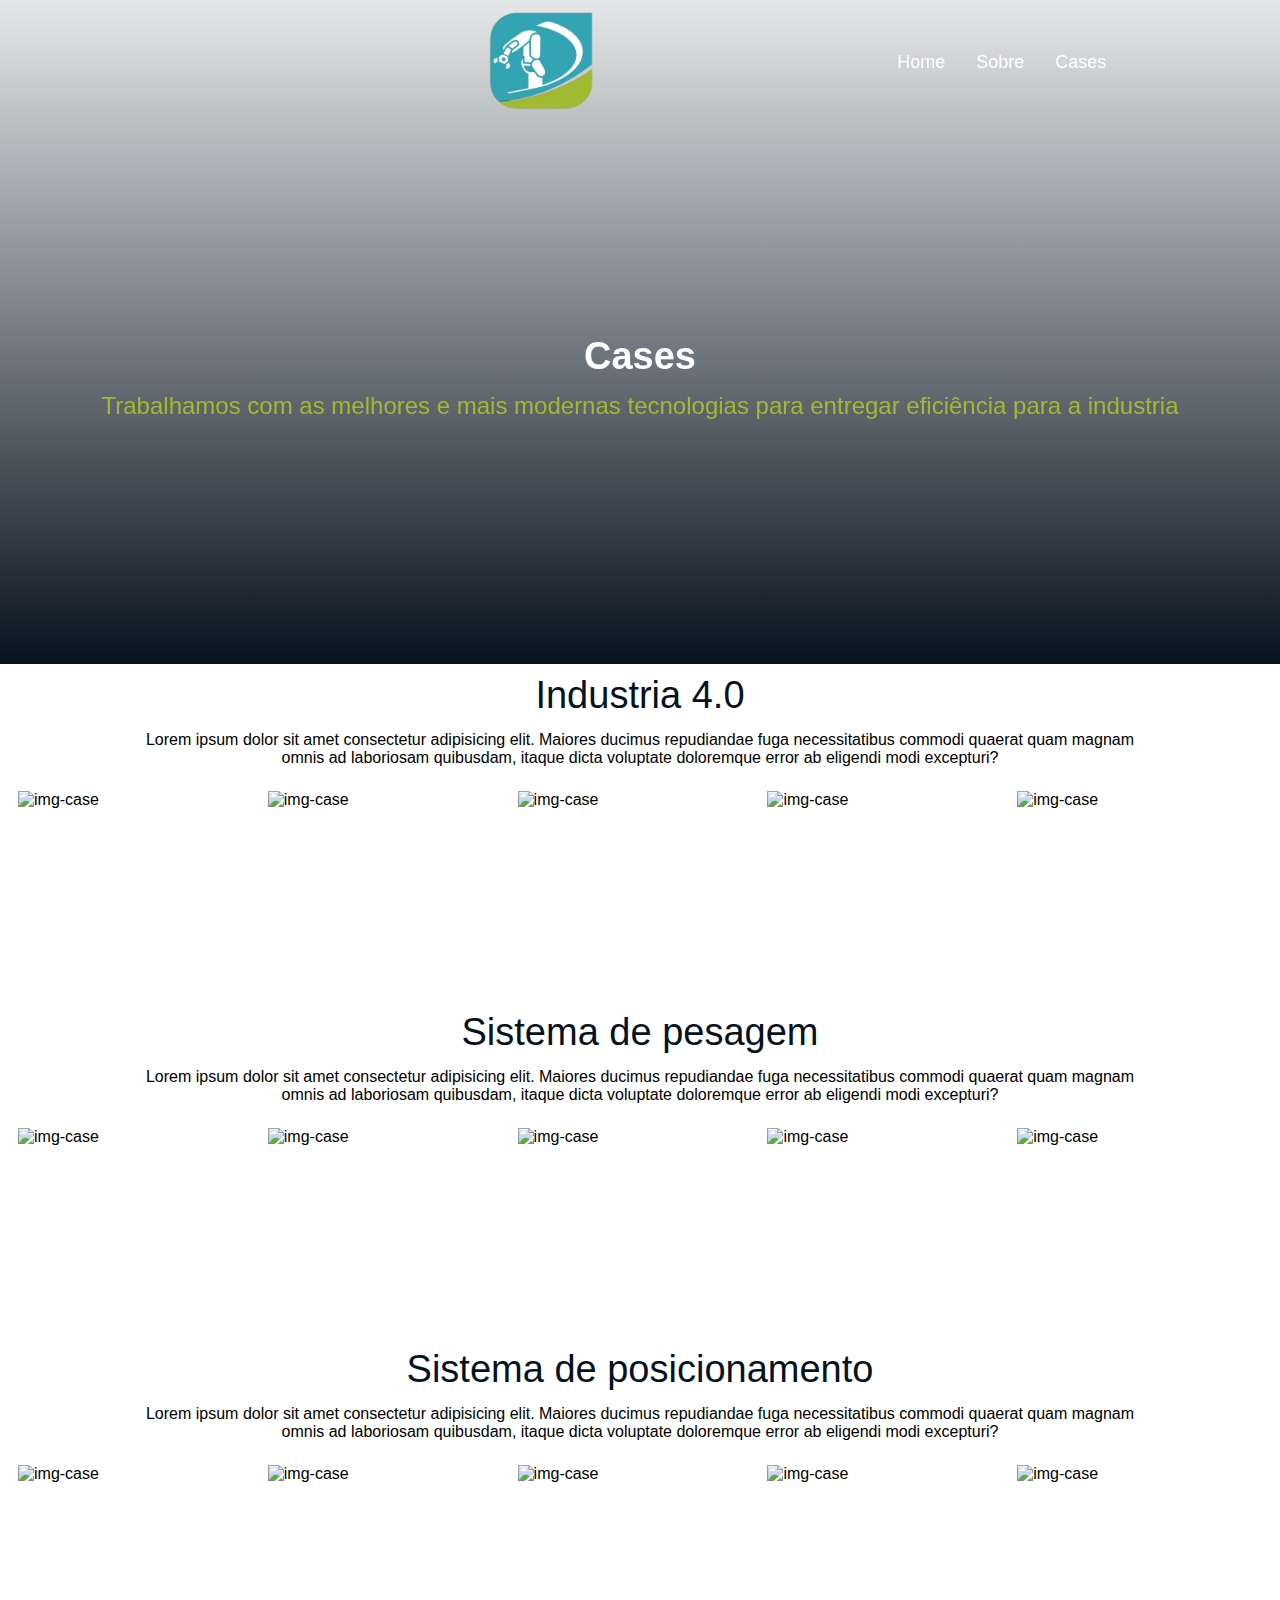
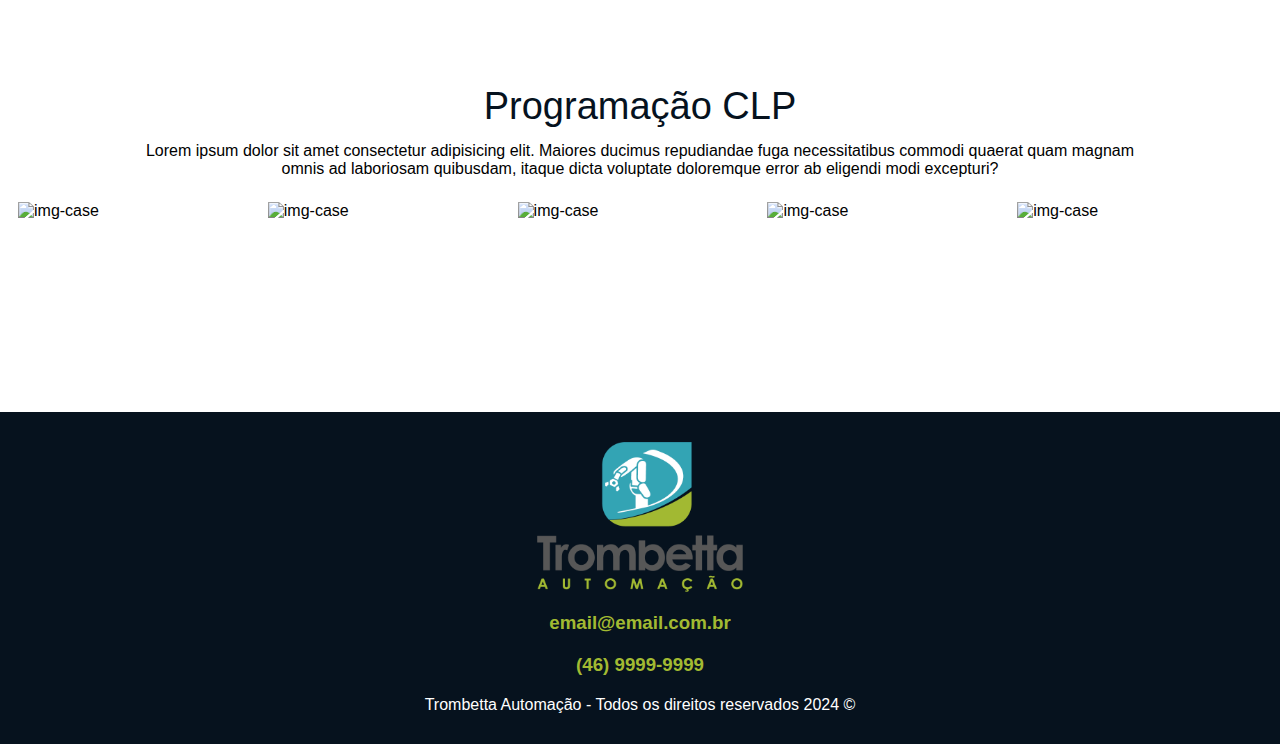
==== cases.html @ bdaed285 "atualização de layout" ====
<!DOCTYPE html>
<html lang="en">
<head>
    <meta charset="UTF-8">
    <meta name="viewport" content="width=device-width, initial-scale=1.0">

    <!--Css-->
    <link href="https://unpkg.com/aos@2.3.1/dist/aos.css" rel="stylesheet"/>
    <!--icones-->
    <script src="https://unpkg.com/aos@2.3.1/dist/aos.js"></script>
    <!--Animação-->
    <link rel="stylesheet" href="styles.css">
    <link rel="stylesheet" href="https://cdnjs.cloudflare.com/ajax/libs/font-awesome/6.0.0-beta3/css/all.min.css" integrity="sha512-Fo3rlrZj/k7ujTnHg4CGR2D7kSs0v4LLanw2qksYuRlEzO+tcaEPQogQ0KaoGN26/zrn20ImR1DfuLWnOo7aBA==" crossorigin="anonymous" referrerpolicy="no-referrer" />
    <title>Trombetta Automação -Soluções em automação industrial</title>
</head>
<body>
    <!--header-->
    <div class="bg-header">
        <header>
            <nav class="container">
                <div class="icons-header" data-aos="fade-down">
                    <a href="#">
                        <i class="fa-brands fa-instagram fa-2x"></i>
                    </a>
                    <a href="#">
                        <i class="fa-brands fa-linkedin fa-2x"></i>
                    </a>
                    <a href="#">
                        <i class="fa-brands fa-whatsapp fa-2x"></i>
                    </a>
                </div>
                <div class="logo-header" data-aos="flip-left"
                data-aos-easing="ease-out-cubic"
                data-aos-duration="2000">
                    <img src="assets/logoheader-removebg-preview.png" alt="">
                </div>
                <div class="links-header" data-aos="fade-down">
                    <a href="index.html">Home</a>
                    <a href="index.html">Sobre</a>
                    <a href="#">Cases</a>
                </div>
                <div class="menu-mobile">
                    <button onClick='abrirMenu()'>
                        <img src="assets/cardapio.png" alt="">
                    </button>
                </div>
                <div id="menuMobile"  class="links-header-mobile">
                    <button onClick="fechar()">X</button>
                    <a href="index.html">Home</a>
                    <a href="index.html">Sobre</a>
                    <a href="cases.html">Cases</a>
                    <div class="icons-header-mobile">
                        <a href="#">
                            <i class="fa-brands fa-instagram fa-2x"></i>
                        </a>
                        <a href="#">
                            <i class="fa-brands fa-linkedin fa-2x"></i>
                        </a>
                        <a href="#">
                            <i class="fa-brands fa-whatsapp fa-2x"></i>
                        </a>
                    </div>
                </div>
            </nav>  
            <section class="description-header" data-aos="zoom-in">
                <h1>
                    Cases
                </h1>
                <span>
                    Trabalhamos com as melhores e mais modernas tecnologias para entregar eficiência para a industria
                </span>
            </section>        
        </header>
    </div>
    <!--cases-->
    <div class="container">
        <div class="cases-sextion">
            <span>
                Industria 4.0
            </span>
            <p>
                Lorem ipsum dolor sit amet consectetur adipisicing elit. Maiores ducimus repudiandae fuga necessitatibus commodi quaerat quam magnam omnis ad laboriosam quibusdam, itaque dicta voluptate doloremque error ab eligendi modi excepturi?
            </p>
            <div class="img-cases-pg">
                <img src="https://static.tildacdn.com/tild3539-6539-4832-a466-333237623137/image.png" alt="img-case">
                <img src="https://www.ceramicagalassia.com/public/industry-1170.png" alt="img-case">
                <img src="https://www.advancedtech.com/wp-content/uploads/2022/04/iStock-1184804468-1.png" alt="img-case">
                <img src="https://dc-gb.resource.bosch.com/media/gb/training_8/29191_w734.png" alt="img-case">
                <img src="https://www.ceramicagalassia.com/public/industry-1170.png" alt="img-case">
            </div>
        </div>
        <div class="cases-sextion">
            <span>
                Sistema de pesagem
            </span>
            <p>
                Lorem ipsum dolor sit amet consectetur adipisicing elit. Maiores ducimus repudiandae fuga necessitatibus commodi quaerat quam magnam omnis ad laboriosam quibusdam, itaque dicta voluptate doloremque error ab eligendi modi excepturi?
            </p>
            <div class="img-cases-pg">
                <img src="https://www.airproducts.com/-/media/images/1440x810/masthead/469097119-piping-system_page_header_16x9.jpg?as=0&w=1439&hash=A6E4FFC88CDAE14627E17F3B26ADAF06" alt="img-case">
                <img src="https://www.airproducts.com/-/media/images/1440x810/masthead/469097119-piping-system_page_header_16x9.jpg?as=0&w=1439&hash=A6E4FFC88CDAE14627E17F3B26ADAF06" alt="img-case">
                <img src="https://www.airproducts.com/-/media/images/1440x810/masthead/469097119-piping-system_page_header_16x9.jpg?as=0&w=1439&hash=A6E4FFC88CDAE14627E17F3B26ADAF06" alt="img-case">
                <img src="https://www.airproducts.com/-/media/images/1440x810/masthead/469097119-piping-system_page_header_16x9.jpg?as=0&w=1439&hash=A6E4FFC88CDAE14627E17F3B26ADAF06" alt="img-case">
                <img src="https://www.airproducts.com/-/media/images/1440x810/masthead/469097119-piping-system_page_header_16x9.jpg?as=0&w=1439&hash=A6E4FFC88CDAE14627E17F3B26ADAF06" alt="img-case">
            </div>
        </div>
        <div class="cases-sextion">
            <span>
                Sistema de posicionamento
            </span>
            <p>
                Lorem ipsum dolor sit amet consectetur adipisicing elit. Maiores ducimus repudiandae fuga necessitatibus commodi quaerat quam magnam omnis ad laboriosam quibusdam, itaque dicta voluptate doloremque error ab eligendi modi excepturi?
            </p>
            <div class="img-cases-pg">
                <img src="https://itr.group/wp-content/uploads/2022/01/14.png" alt="img-case">
                <img src="https://www.europeanbusinessreview.com/wp-content/uploads/2023/09/Foundational-capabilities.png" alt="img-case">
                <img src="https://static.tildacdn.com/tild3863-3937-4636-a262-613533633534/MV.png" alt="img-case">
                <img src="https://itr.group/wp-content/uploads/2022/01/14.png" alt="img-case">
                <img src="https://www.europeanbusinessreview.com/wp-content/uploads/2023/09/Foundational-capabilities.png" alt="img-case">
            </div>
        </div>
        <div class="cases-sextion">
            <span>
                Programação CLP
            </span>
            <p>
                Lorem ipsum dolor sit amet consectetur adipisicing elit. Maiores ducimus repudiandae fuga necessitatibus commodi quaerat quam magnam omnis ad laboriosam quibusdam, itaque dicta voluptate doloremque error ab eligendi modi excepturi?
            </p>
            <div class="img-cases-pg">
                <img src="https://www.greensofttech.com/wp-content/uploads/2022/05/shutterstock_208141396-600.png" alt="img-case">
                <img src="https://openeeg.sourceforge.net/doc/modeeg/Modification/modeeg16/ModularEEG16Ch.brd.png" alt="img-case">
                <img src="https://rmtproje.com/img/uzman/otomasyon.png" alt="img-case">
                <img src="https://www.greensofttech.com/wp-content/uploads/2022/05/shutterstock_208141396-600.png" alt="img-case">
                <img src="https://rmtproje.com/img/uzman/otomasyon.png" alt="img-case">
            </div>
        </div>
    </div>
    <!--footer-->
    <footer class="footer">
        <img src="assets/Ativo 2TROMBETA_AUTO02.png" alt="">
        <h3>email@email.com.br</h3>
        <h3>(46) 9999-9999</h3>
        <span>Trombetta Automação - Todos os direitos reservados 2024 &copy;</span>
    </footer>
</body>
<script src="script.js"></script>
</html>
---- styles.css ----
@import url('https://fonts.googleapis.com/css2?family=Nanum+Gothic&display=swap');

:root{
    --principal:rgba(6, 18, 30, 0.1);
    --secundaria:#06121e;
    --verde1:#33a5b479;
    --musgo:#a2ba32;
    --musgo2:#a1ba32dc;
    --verde2:#206b75;
    --branco:white;
}
/*Globais*/
*{
    margin: 0;
    padding: 0;
    box-sizing: border-box;
    font-family: sans-serif;
}

body{
    max-width: 100vw;
}

a{
    text-decoration: none;
}

button{
    background-color: transparent;
    border: none;
}


/*header*/
.bg-header{
    background-image: linear-gradient(to bottom, rgba(6, 18, 30, 0.1), #06121e), url("./assets/11.svg");
        background-position: center;
        background-repeat: no-repeat;
        background-size: cover;
        z-index: -1;
}

.container {
    max-width: 1440px;
    margin: 0 auto;
    padding: 0 8px;
    max-width: 100%;
}

header{
    min-height: 500px;
    padding: 10px;
    max-width: 100%;
}

.icons-header{
    display: flex;
    gap: 14px;
}

.icons-header i{
    color: var(--branco);
}

.icons-header i:hover{
    color: var(--musgo);
}

header nav{
    display: flex;
    align-items: center;
    justify-content: space-around;
}

.logo-header img{
    height: 100px;
}

.links-header{
    display: flex;
    gap: 15px;
}

.links-header a{
    color: var(--branco);
    padding: 4px 8px;
    font-size: 18px;
}

.links-header a:hover{
    color: var(--musgo);
    border-bottom: 1px solid var(--musgo);
    padding: 4px 8px 2px 8px;
}

.description-header{
    margin: auto;
    min-height: 60vh;
    display: flex;
    flex-direction: column;
    align-items: center;
    justify-content: center;
    text-align: center;
}

.description-header h1{
    font-size: 38px;
    color: var(--branco);
    margin-bottom: 14px;
}

.description-header span{
    color: var(--musgo);
    margin-bottom: 14px;
    font-size: 24px;
}

.description-header a{
    padding: 6px 10px;
    background-color: transparent;
    color: var(--secundaria);
    background-color: var(--musgo);
}
/*menu-mobile*/
.menu-mobile{
    display: none;
}
.menu-mobile img{
    height: 60px;
    cursor: pointer;
}

#menuMobile{
    right: 0;
    top: 0;
    position: absolute;
    z-index: 999;
    display: none;
    align-items: center;
    justify-content: center;
    flex-direction: column;
    gap: 20px;
    background-color: var(--secundaria);
    height: 100%;
    width: 50%;
}
#menuMobile a{
    padding: 4px 8px;
    color: white;
}

#menuMobile a:hover{
    color: var(--musgo);
    padding: 4px 8px 3px 8px;
    border-bottom: 1px solid var(--musgo);
}
#menuMobile button{
    top: 10px;
    right: 5px;
    position: absolute;
    
    cursor: pointer;
    color: red;
    font-size: 14px;
    background-color: var(--musgo);
    padding: 5px;
}

@media screen and (max-width:768px) {
    .logo-header img{
        height: 70px;
    }
    
    .menu-mobile{
        display: flex;
    }

    .icons-header{
        display: none;
    }

    .links-header{
        display: none;
    }

    header nav{
        justify-content: space-between;
    }

   
}

/*sobre*/
.sobre{
    max-width: 100%;
    flex-wrap: wrap;
    display: flex;
    align-items: center;
    justify-content: center;
    background-color: var(--secundaria);
}

.img-sobre{
    max-width: 100vw;
    overflow: hidden;
    display: flex;
}

.img-sobre img{
    margin: 0 auto;
    max-width: 400px;
}

.sobre h2{
    font-size: 38px;
    color: var(--musgo);
    margin-bottom: 24px;
}

.sobre p{
    color: var(--branco);
    line-height: 150%;
    margin-bottom: 14px;
}

.description-sobre{
    max-width: 613px;
    display: flex;
    flex-direction: column;
}

.description-sobre a{
    margin: 0 auto;
    max-width: 30%;
    padding: 8px 12px;
    background-color: var(--musgo);
    color: var(--secundaria);
}

.description-sobre a:hover{
    background-color: var(--musgo2);
}

@media screen and (max-width:768px) {
    .img-sobre {
        width: 100%;
    }

    .sobre h2{
        text-align: center;
    }
}
/*ideias*/
.ideias{
    display: flex;
    align-items: center;
    justify-content: space-around;
    min-height: 400px;
    background-color: var(--secundaria);
    flex-wrap: wrap;
    padding: 30px;
}

.ideia{
    margin-top: 10px;
    gap: 15px;
    display: flex;
    flex-direction: column;
    align-items: center;
}


.ideia img{
    width: 150px;
    filter: invert(100%);
}

.ideia h5{
    font-size: 18px;
    color: var(--branco);
    text-shadow: 0px 0px 5px #a2ba32;
}
/*cases*/
.cases-container{
    display: flex;
    align-items: center;
    justify-content: center;
    flex-direction: column;
    padding: 54px 14px;
}

.cases-container h2{
    font-size: 38px;
    color: var(--secundaria);
}

.cases-container p{
    text-align: center;
    margin-bottom: 24px;
}
.cases{
    display: flex;
    align-items: center;
    justify-content: center;
    gap: 16px;
    flex-wrap: wrap;
}

.case{
    display: flex;
    flex-direction: column;
    border-radius: 8px;
    box-shadow: 0px -1px 17px -4px rgba(0, 0, 0, 0.5);
    overflow: hidden;
}

.case img{
    width: 100%;
    min-height: 250px;
    max-width: 354px;
    max-width: 354px;
    transition: transform 0.9s;
}

.case img:hover {
    transform: scale(1.2);
    z-index: 1;
}

.cases-info{
    color: var(--secundaria);
    width: 100%;
    display: flex;
    justify-content: space-between;
    padding: 14px;
    background-color: #fff;
    z-index: 99;
}

.case div a{
    padding: 4px 6px;
    background-color: var(--musgo);
}

.case div a:hover{
    cursor: pointer;
    padding: 4px 6px;
    background-color: var(--musgo2);
}


/*contato info*/

.contato{
    min-height: 400px;
    width: 100%;
    display: flex;
    align-items: center;
}

.contato-info{
    padding: 30px;
}

.contato div{
    flex: 1;
}

.icons-contato{
    display: flex;
    align-items: center;
    justify-content: space-between;
}

.contato h2{
    margin-bottom: 14px;
    font-size: 28px;
    text-align: center;
    color: var(--secundaria);
}

.contato a{
    margin: 0 auto;
    color: var(--musgo);
}

.contato a:hover{
    color: var(--secundaria);
}

.form{
    text-align: left;
    display: flex;
    flex-direction: column;
    justify-content: center;
}

input{
    padding: 5px 0;
    width: 100%;
}

label{
    padding: 5px 0 0 0;
}

hr{
    margin: 15px auto;
}

.form button{
    color: var(--secundaria);
    font-weight: bold;
    margin-top: 14px;
    padding: 8px 10px;
    background-color: var(--musgo);
}

@media screen and (max-width:700px) {
    .contato{
        display: flex;
        align-items: center;
        flex-direction: column;
    }
}

/*Footer*/
footer{
    padding: 30px;
    display: flex;
    align-items: center;
    justify-content: center;
    flex-direction: column;
    background-color: var(--secundaria);
    gap: 20px;
}

footer img{
    height: 150px;
}

footer h3{
    color: var(--musgo);
}

footer span{
    color: white;
}

/*cases.html*/
.cases-sextion{
    display: flex;
    flex-direction: column;
    padding: 10px;
}

.cases-sextion span{
    text-align: center;
    font-size: 38px;
    color: var(--secundaria);
    margin-bottom: 14px;
}

.cases-sextion p{
    max-width: 80%;
    margin: 0 auto;
    text-align: center;
    margin-bottom: 24px;
}
.img-cases-pg{
    gap: 5px;
    display: flex;
    align-items: center;
    flex-wrap: wrap;
    overflow: hidden;
}

.img-cases-pg img{
    flex: 1;
    height: 200px;
    max-width: 250px;
    cursor: pointer;  
}

.img-cases-pg img:hover{
    z-index: 1;
    animation: scaleAnimation 2s;
}

@keyframes scaleAnimation {
    0% {
        transform: scale(1);
    }
    100% {
        transform: scale(1.2);
    }
}

@media screen and (max-width:700px) {
    .img-cases-pg img{
        flex: 1;
        height: 200px;
        max-width:500px;
        cursor: pointer;  
    }
}
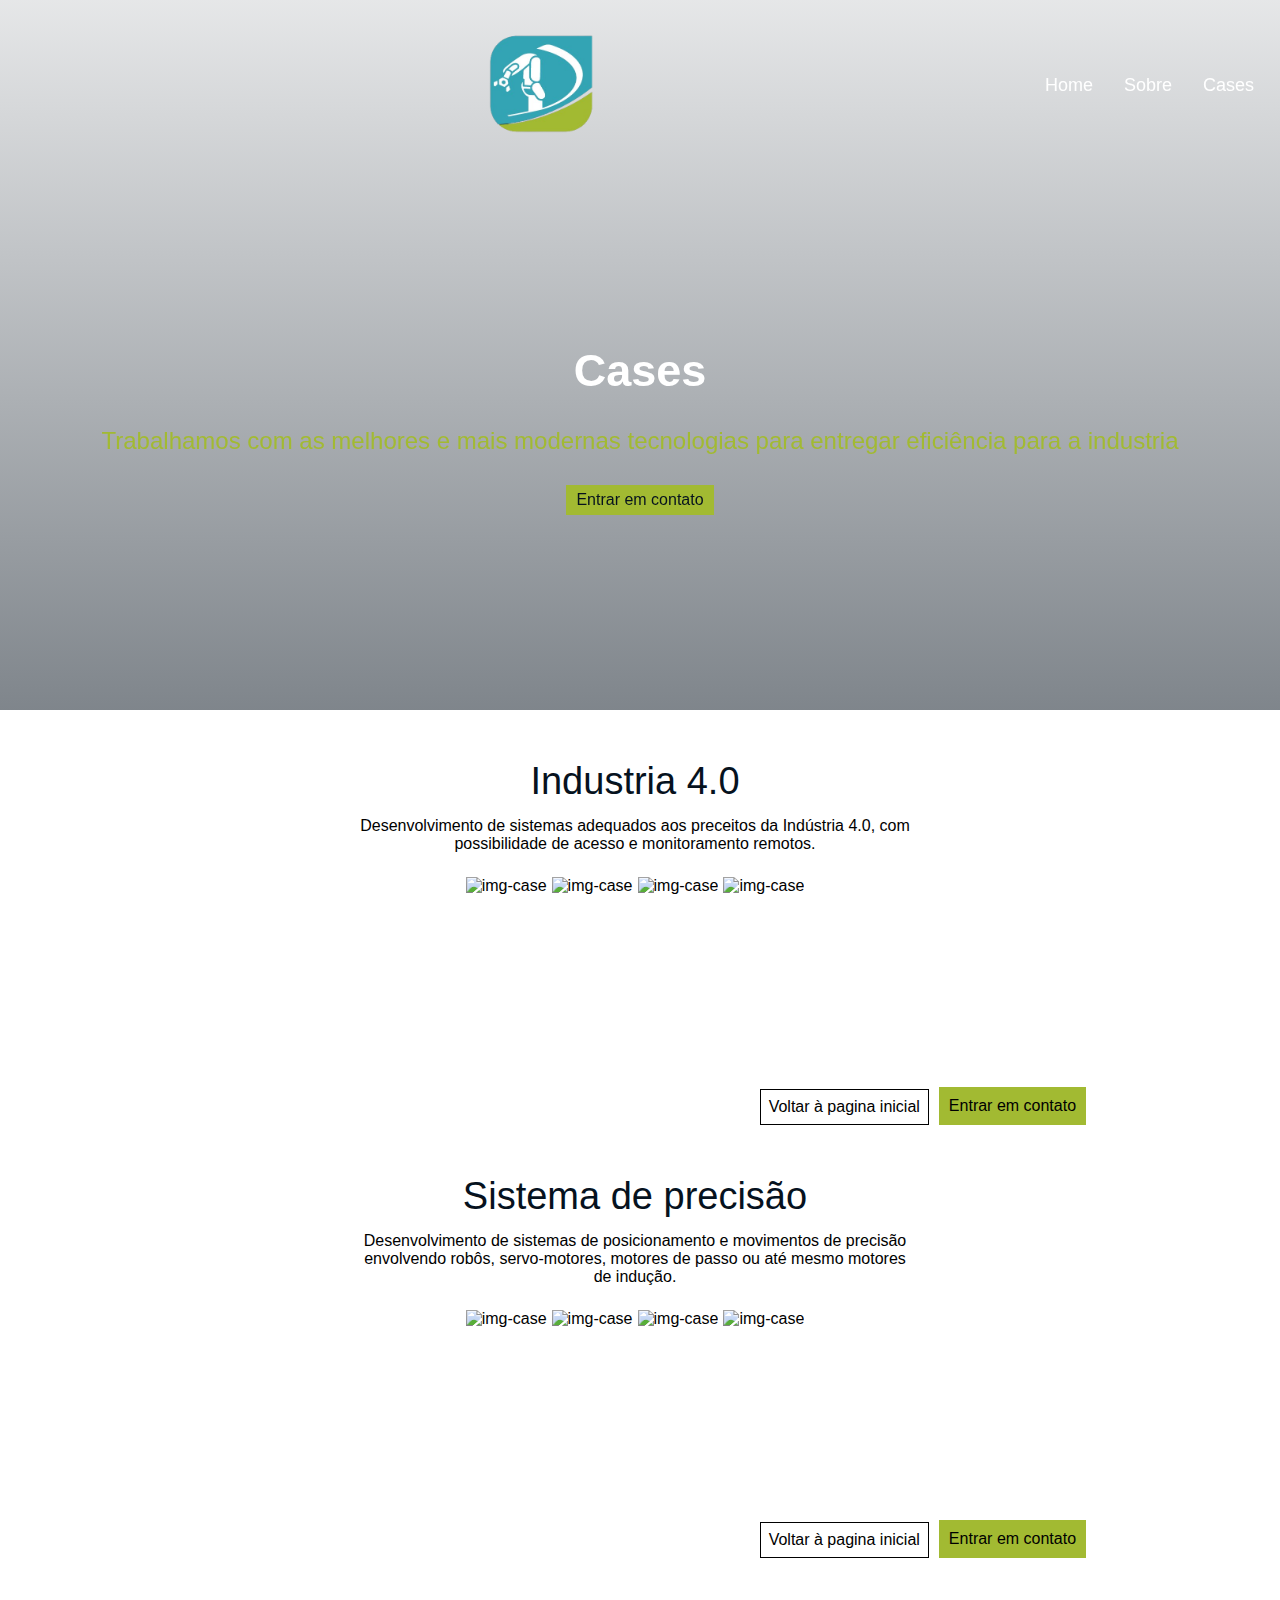
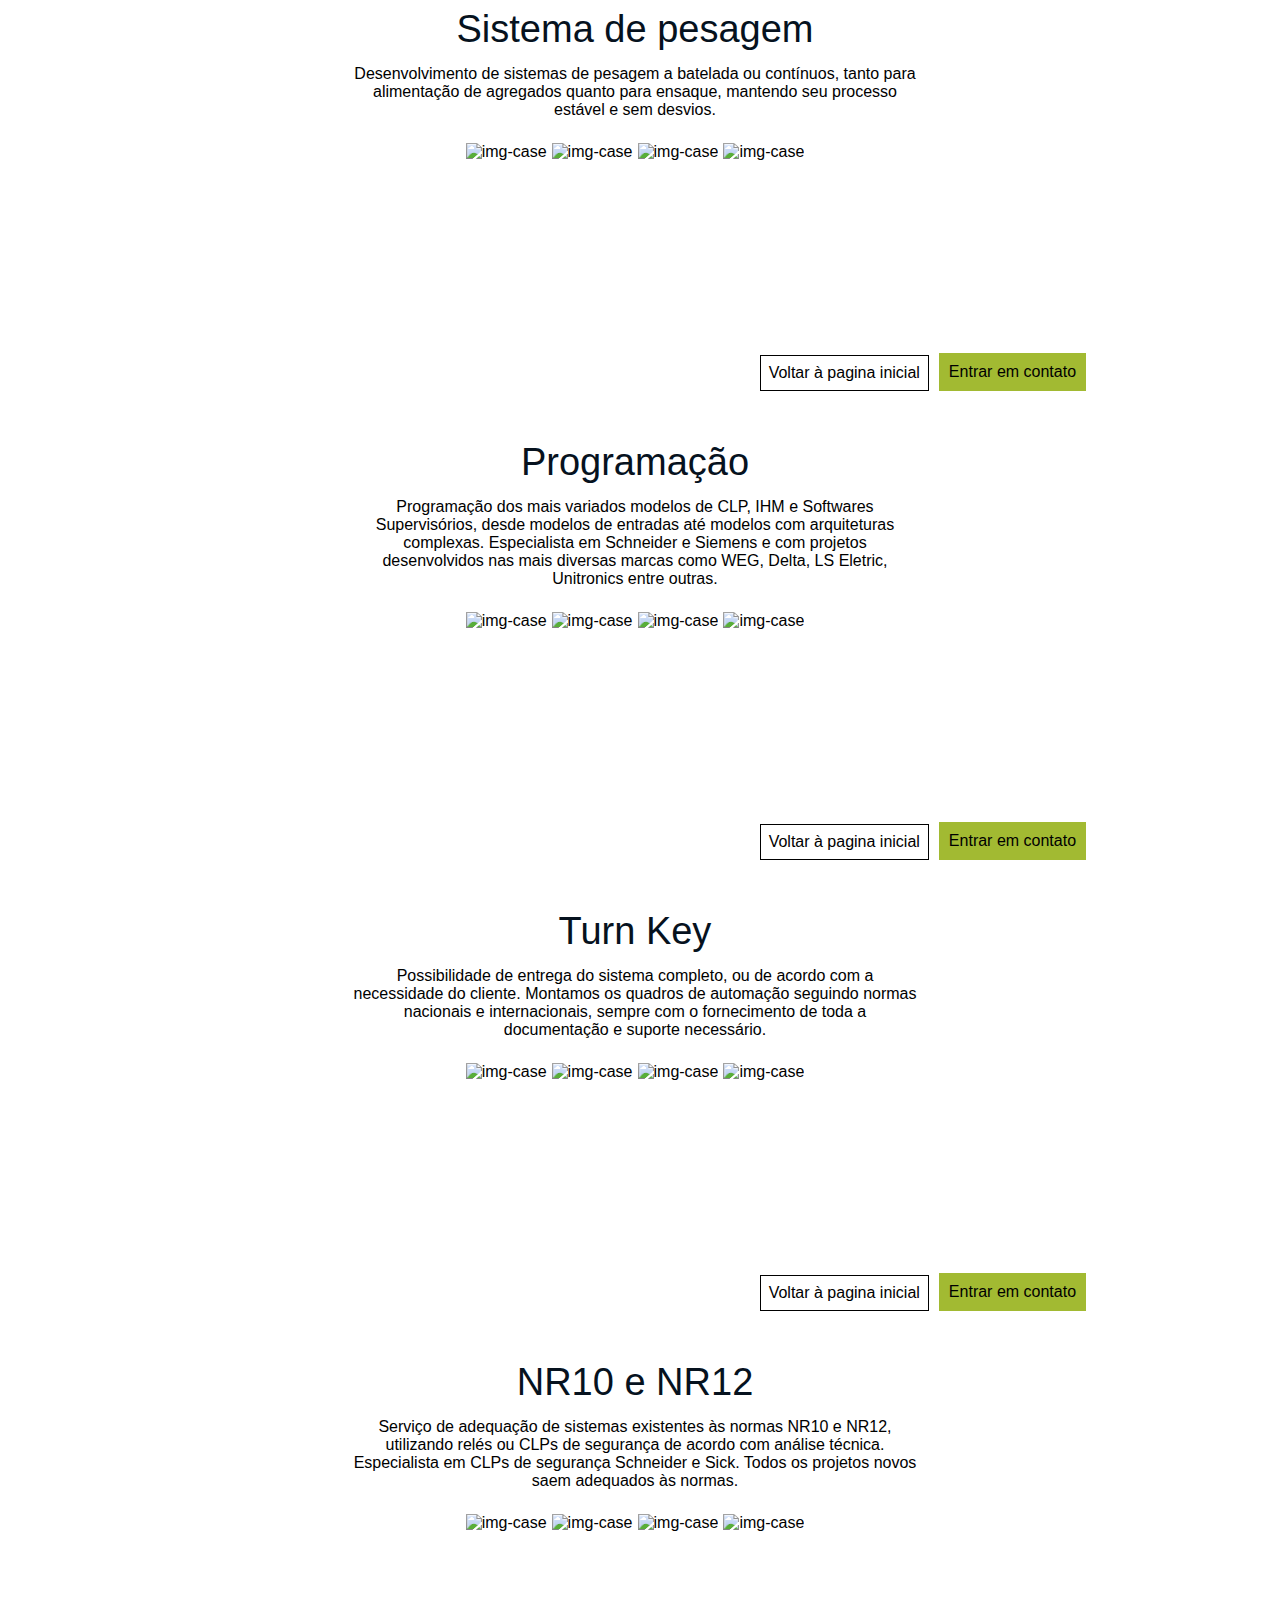
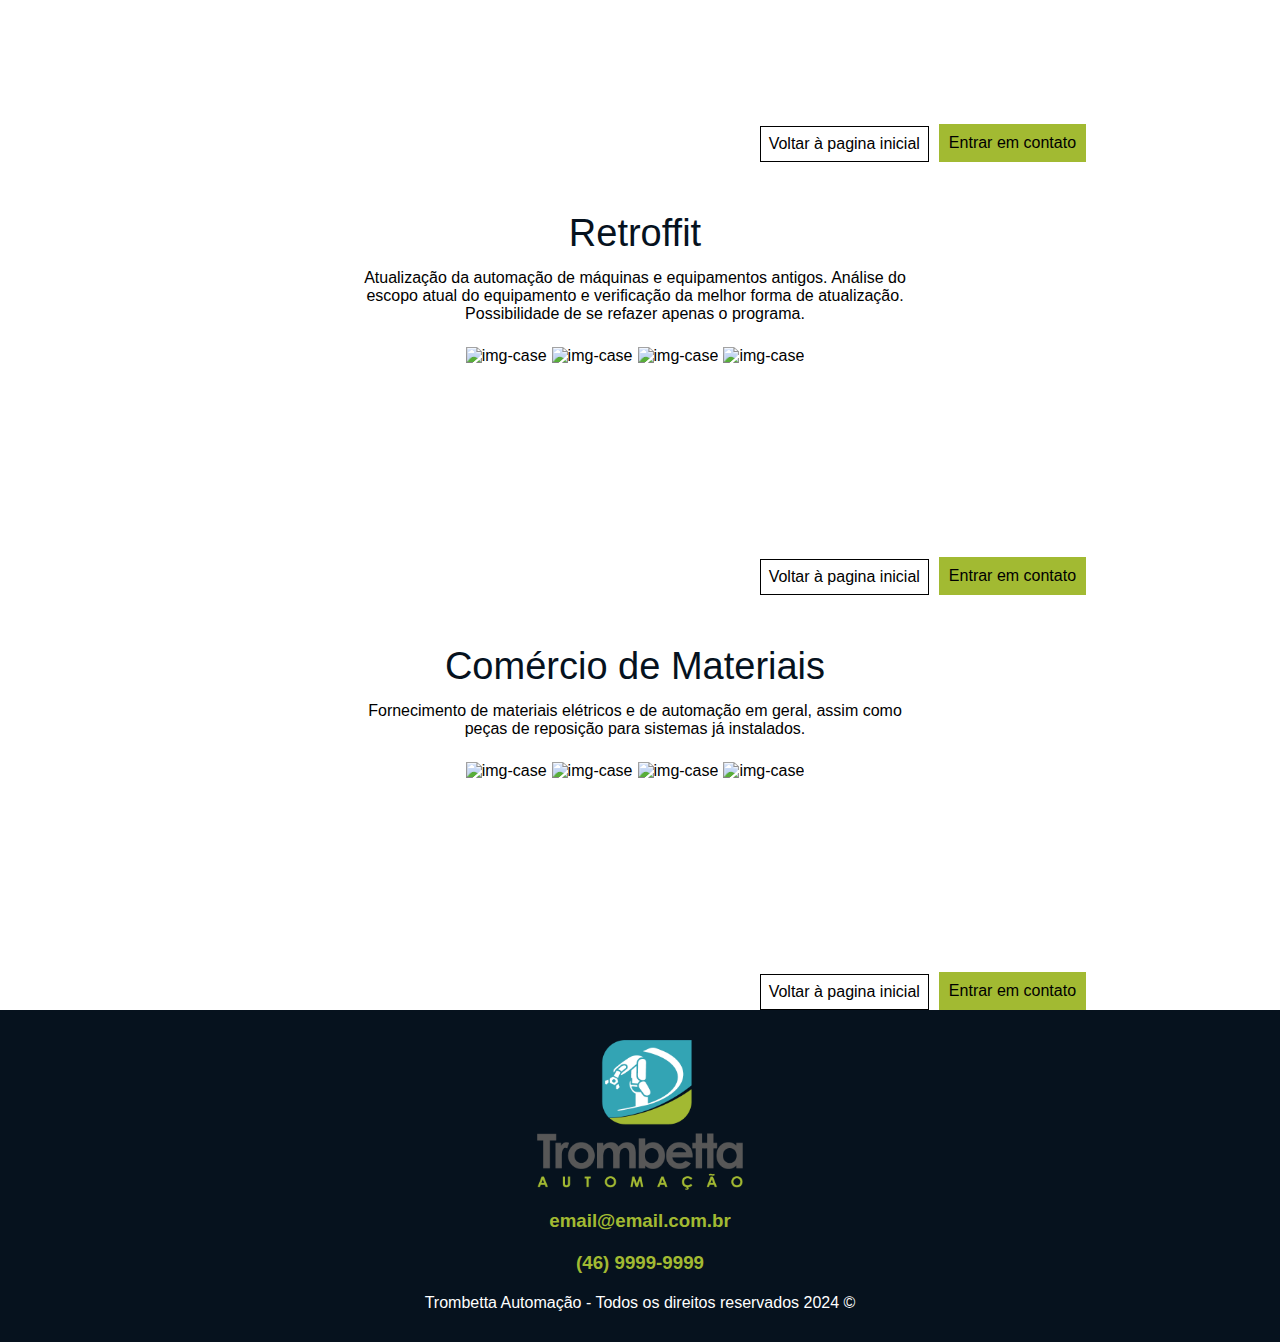
==== commit 9b54248a: "atualização de layout" ====
--- a/cases.html
+++ b/cases.html
@@ -69,6 +69,9 @@
                 <span>
                     Trabalhamos com as melhores e mais modernas tecnologias para entregar eficiência para a industria
                 </span>
+                <a href="https://wa.me/554699711266" target="_blank">
+                    Entrar em contato
+                </a>
             </section>        
         </header>
     </div>
@@ -79,14 +82,39 @@
                 Industria 4.0
             </span>
             <p>
-                Lorem ipsum dolor sit amet consectetur adipisicing elit. Maiores ducimus repudiandae fuga necessitatibus commodi quaerat quam magnam omnis ad laboriosam quibusdam, itaque dicta voluptate doloremque error ab eligendi modi excepturi?
+                Desenvolvimento de sistemas adequados aos preceitos da Indústria 4.0, com possibilidade de acesso e monitoramento remotos.
             </p>
             <div class="img-cases-pg">
                 <img src="https://static.tildacdn.com/tild3539-6539-4832-a466-333237623137/image.png" alt="img-case">
                 <img src="https://www.ceramicagalassia.com/public/industry-1170.png" alt="img-case">
                 <img src="https://www.advancedtech.com/wp-content/uploads/2022/04/iStock-1184804468-1.png" alt="img-case">
                 <img src="https://dc-gb.resource.bosch.com/media/gb/training_8/29191_w734.png" alt="img-case">
-                <img src="https://www.ceramicagalassia.com/public/industry-1170.png" alt="img-case">
+            </div>
+            <div class="container-div-button">
+                <a class="btn-pg-inicial" href="index.html">Voltar à pagina inicial</a>
+                <a class="link" href="https://wa.me/554699711266" target="_blank">
+                    Entrar em contato
+                </a>
+            </div>
+        </div>
+        <div class="cases-sextion">
+            <span>
+                Sistema de precisão
+            </span>
+            <p>
+                Desenvolvimento de sistemas de posicionamento e movimentos de precisão envolvendo robôs, servo-motores, motores de passo ou até mesmo motores de indução.
+            </p>
+            <div class="img-cases-pg">
+                <img src="https://www.airproducts.com/-/media/images/1440x810/masthead/469097119-piping-system_page_header_16x9.jpg?as=0&w=1439&hash=A6E4FFC88CDAE14627E17F3B26ADAF06" alt="img-case">
+                <img src="https://www.airproducts.com/-/media/images/1440x810/masthead/469097119-piping-system_page_header_16x9.jpg?as=0&w=1439&hash=A6E4FFC88CDAE14627E17F3B26ADAF06" alt="img-case">
+                <img src="https://www.airproducts.com/-/media/images/1440x810/masthead/469097119-piping-system_page_header_16x9.jpg?as=0&w=1439&hash=A6E4FFC88CDAE14627E17F3B26ADAF06" alt="img-case">
+                <img src="https://www.airproducts.com/-/media/images/1440x810/masthead/469097119-piping-system_page_header_16x9.jpg?as=0&w=1439&hash=A6E4FFC88CDAE14627E17F3B26ADAF06" alt="img-case">
+            </div>
+            <div class="container-div-button">
+                <a class="btn-pg-inicial" href="index.html">Voltar à pagina inicial</a>
+                <a class="link" href="https://wa.me/554699711266" target="_blank">
+                    Entrar em contato
+                </a>
             </div>
         </div>
         <div class="cases-sextion">
@@ -94,44 +122,124 @@
                 Sistema de pesagem
             </span>
             <p>
-                Lorem ipsum dolor sit amet consectetur adipisicing elit. Maiores ducimus repudiandae fuga necessitatibus commodi quaerat quam magnam omnis ad laboriosam quibusdam, itaque dicta voluptate doloremque error ab eligendi modi excepturi?
-            </p>
-            <div class="img-cases-pg">
-                <img src="https://www.airproducts.com/-/media/images/1440x810/masthead/469097119-piping-system_page_header_16x9.jpg?as=0&w=1439&hash=A6E4FFC88CDAE14627E17F3B26ADAF06" alt="img-case">
-                <img src="https://www.airproducts.com/-/media/images/1440x810/masthead/469097119-piping-system_page_header_16x9.jpg?as=0&w=1439&hash=A6E4FFC88CDAE14627E17F3B26ADAF06" alt="img-case">
-                <img src="https://www.airproducts.com/-/media/images/1440x810/masthead/469097119-piping-system_page_header_16x9.jpg?as=0&w=1439&hash=A6E4FFC88CDAE14627E17F3B26ADAF06" alt="img-case">
-                <img src="https://www.airproducts.com/-/media/images/1440x810/masthead/469097119-piping-system_page_header_16x9.jpg?as=0&w=1439&hash=A6E4FFC88CDAE14627E17F3B26ADAF06" alt="img-case">
-                <img src="https://www.airproducts.com/-/media/images/1440x810/masthead/469097119-piping-system_page_header_16x9.jpg?as=0&w=1439&hash=A6E4FFC88CDAE14627E17F3B26ADAF06" alt="img-case">
-            </div>
-        </div>
-        <div class="cases-sextion">
-            <span>
-                Sistema de posicionamento
-            </span>
-            <p>
-                Lorem ipsum dolor sit amet consectetur adipisicing elit. Maiores ducimus repudiandae fuga necessitatibus commodi quaerat quam magnam omnis ad laboriosam quibusdam, itaque dicta voluptate doloremque error ab eligendi modi excepturi?
+                Desenvolvimento de sistemas de pesagem a batelada ou contínuos, tanto para alimentação de agregados quanto para ensaque, mantendo seu processo estável e sem desvios.
             </p>
             <div class="img-cases-pg">
                 <img src="https://itr.group/wp-content/uploads/2022/01/14.png" alt="img-case">
                 <img src="https://www.europeanbusinessreview.com/wp-content/uploads/2023/09/Foundational-capabilities.png" alt="img-case">
                 <img src="https://static.tildacdn.com/tild3863-3937-4636-a262-613533633534/MV.png" alt="img-case">
                 <img src="https://itr.group/wp-content/uploads/2022/01/14.png" alt="img-case">
-                <img src="https://www.europeanbusinessreview.com/wp-content/uploads/2023/09/Foundational-capabilities.png" alt="img-case">
-            </div>
-        </div>
-        <div class="cases-sextion">
-            <span>
-                Programação CLP
-            </span>
-            <p>
-                Lorem ipsum dolor sit amet consectetur adipisicing elit. Maiores ducimus repudiandae fuga necessitatibus commodi quaerat quam magnam omnis ad laboriosam quibusdam, itaque dicta voluptate doloremque error ab eligendi modi excepturi?
-            </p>
-            <div class="img-cases-pg">
-                <img src="https://www.greensofttech.com/wp-content/uploads/2022/05/shutterstock_208141396-600.png" alt="img-case">
-                <img src="https://openeeg.sourceforge.net/doc/modeeg/Modification/modeeg16/ModularEEG16Ch.brd.png" alt="img-case">
-                <img src="https://rmtproje.com/img/uzman/otomasyon.png" alt="img-case">
-                <img src="https://www.greensofttech.com/wp-content/uploads/2022/05/shutterstock_208141396-600.png" alt="img-case">
-                <img src="https://rmtproje.com/img/uzman/otomasyon.png" alt="img-case">
+
+            </div>
+            <div class="container-div-button">
+                <a class="btn-pg-inicial" href="index.html">Voltar à pagina inicial</a>
+                <a class="link" href="https://wa.me/554699711266" target="_blank">
+                    Entrar em contato
+                </a>
+            </div>
+        </div>
+        <div class="cases-sextion">
+            <span>
+                Programação
+            </span>
+            <p>
+                Programação dos mais variados modelos de CLP, IHM e Softwares Supervisórios, desde modelos de entradas até modelos com arquiteturas complexas. Especialista em Schneider e Siemens e com projetos desenvolvidos nas mais diversas marcas como WEG, Delta, LS Eletric, Unitronics entre outras.
+            </p>
+            <div class="img-cases-pg">
+                <img src="https://www.greensofttech.com/wp-content/uploads/2022/05/shutterstock_208141396-600.png" alt="img-case">
+                <img src="https://openeeg.sourceforge.net/doc/modeeg/Modification/modeeg16/ModularEEG16Ch.brd.png" alt="img-case">
+                <img src="https://rmtproje.com/img/uzman/otomasyon.png" alt="img-case">
+                <img src="https://www.greensofttech.com/wp-content/uploads/2022/05/shutterstock_208141396-600.png" alt="img-case">
+
+            </div>
+            <div class="container-div-button">
+                <a class="btn-pg-inicial" href="index.html">Voltar à pagina inicial</a>
+                <a class="link" href="https://wa.me/554699711266" target="_blank">
+                    Entrar em contato
+                </a>
+            </div>
+        </div>
+        <div class="cases-sextion">
+            <span>
+                Turn Key
+            </span>
+            <p>
+                Possibilidade de entrega do sistema completo, ou de acordo com a necessidade do cliente. Montamos os quadros de automação seguindo normas nacionais e internacionais, sempre com o fornecimento de toda a documentação e suporte necessário.
+            </p>
+            <div class="img-cases-pg">
+                <img src="https://www.greensofttech.com/wp-content/uploads/2022/05/shutterstock_208141396-600.png" alt="img-case">
+                <img src="https://openeeg.sourceforge.net/doc/modeeg/Modification/modeeg16/ModularEEG16Ch.brd.png" alt="img-case">
+                <img src="https://rmtproje.com/img/uzman/otomasyon.png" alt="img-case">
+                <img src="https://www.greensofttech.com/wp-content/uploads/2022/05/shutterstock_208141396-600.png" alt="img-case">
+
+            </div>
+            <div class="container-div-button">
+                <a class="btn-pg-inicial" href="index.html">Voltar à pagina inicial</a>
+                <a class="link" href="https://wa.me/554699711266" target="_blank">
+                    Entrar em contato
+                </a>
+            </div>
+        </div>
+        <div class="cases-sextion">
+            <span>
+                NR10 e NR12
+            </span>
+            <p>
+                Serviço de adequação de sistemas existentes às normas NR10 e NR12, utilizando relés ou CLPs de segurança de acordo com análise técnica. Especialista em CLPs de segurança Schneider e Sick. Todos os projetos novos saem adequados às normas.
+            </p>
+            <div class="img-cases-pg">
+                <img src="https://www.greensofttech.com/wp-content/uploads/2022/05/shutterstock_208141396-600.png" alt="img-case">
+                <img src="https://openeeg.sourceforge.net/doc/modeeg/Modification/modeeg16/ModularEEG16Ch.brd.png" alt="img-case">
+                <img src="https://rmtproje.com/img/uzman/otomasyon.png" alt="img-case">
+                <img src="https://www.greensofttech.com/wp-content/uploads/2022/05/shutterstock_208141396-600.png" alt="img-case">
+
+            </div>
+            <div class="container-div-button">
+                <a class="btn-pg-inicial" href="index.html">Voltar à pagina inicial</a>
+                <a class="link" href="https://wa.me/554699711266" target="_blank">
+                    Entrar em contato
+                </a>
+            </div>
+        </div>
+        <div class="cases-sextion">
+            <span>
+                Retroffit
+            </span>
+            <p>
+                Atualização da automação de máquinas e equipamentos antigos. Análise do escopo atual do equipamento e verificação da melhor forma de atualização. Possibilidade de se refazer apenas o programa.
+            </p>
+            <div class="img-cases-pg">
+                <img src="https://www.greensofttech.com/wp-content/uploads/2022/05/shutterstock_208141396-600.png" alt="img-case">
+                <img src="https://openeeg.sourceforge.net/doc/modeeg/Modification/modeeg16/ModularEEG16Ch.brd.png" alt="img-case">
+                <img src="https://rmtproje.com/img/uzman/otomasyon.png" alt="img-case">
+                <img src="https://www.greensofttech.com/wp-content/uploads/2022/05/shutterstock_208141396-600.png" alt="img-case">
+            </div>
+            <div class="container-div-button">
+                <a class="btn-pg-inicial" href="index.html">Voltar à pagina inicial</a>
+                <a class="link" href="https://wa.me/554699711266" target="_blank">
+                    Entrar em contato
+                </a>
+            </div>
+        </div>
+        <div class="cases-sextion">
+            <span>
+                Comércio de Materiais
+            </span>
+            <p>
+                Fornecimento de materiais elétricos e de automação em geral, assim como peças de reposição para sistemas já instalados.
+            </p>
+            <div class="img-cases-pg">
+                <img src="https://www.greensofttech.com/wp-content/uploads/2022/05/shutterstock_208141396-600.png" alt="img-case">
+                <img src="https://openeeg.sourceforge.net/doc/modeeg/Modification/modeeg16/ModularEEG16Ch.brd.png" alt="img-case">
+                <img src="https://rmtproje.com/img/uzman/otomasyon.png" alt="img-case">
+                <img src="https://www.greensofttech.com/wp-content/uploads/2022/05/shutterstock_208141396-600.png" alt="img-case">
+
+            </div>
+            <div class="container-div-button">
+                <a class="btn-pg-inicial" href="index.html">Voltar à pagina inicial</a>
+                <a class="link" href="https://wa.me/554699711266" target="_blank">
+                    Entrar em contato
+                </a>
             </div>
         </div>
     </div>
--- a/styles.css
+++ b/styles.css
@@ -1,4 +1,6 @@
 @import url('https://fonts.googleapis.com/css2?family=Nanum+Gothic&display=swap');
+@import url('https://fonts.googleapis.com/css2?family=Anton&display=swap');
+
 
 :root{
     --principal:rgba(6, 18, 30, 0.1);
@@ -33,7 +35,7 @@
 
 /*header*/
 .bg-header{
-    background-image: linear-gradient(to bottom, rgba(6, 18, 30, 0.1), #06121e), url("./assets/11.svg");
+    background-image: linear-gradient(to bottom, rgba(6, 18, 30, 0.1), #06121e83), url("./assets/11.svg");
         background-position: center;
         background-repeat: no-repeat;
         background-size: cover;
@@ -69,7 +71,8 @@
 header nav{
     display: flex;
     align-items: center;
-    justify-content: space-around;
+    justify-content: space-between;
+    min-height: 150px;
 }
 
 .logo-header img{
@@ -98,20 +101,20 @@
     min-height: 60vh;
     display: flex;
     flex-direction: column;
-    align-items: center;
-    justify-content: center;
+    justify-content: center;
+    align-items: center;
     text-align: center;
 }
 
 .description-header h1{
-    font-size: 38px;
+    font-size: 45px;
     color: var(--branco);
-    margin-bottom: 14px;
+    margin-bottom: 30px;
 }
 
 .description-header span{
     color: var(--musgo);
-    margin-bottom: 14px;
+    margin-bottom: 30px;
     font-size: 24px;
 }
 
@@ -155,8 +158,8 @@
     border-bottom: 1px solid var(--musgo);
 }
 #menuMobile button{
-    top: 10px;
-    right: 5px;
+    top: 0px;
+    right: 0px;
     position: absolute;
     
     cursor: pointer;
@@ -164,6 +167,10 @@
     font-size: 14px;
     background-color: var(--musgo);
     padding: 5px;
+}
+
+.img-menu-mobile{
+    width: 150px;
 }
 
 @media screen and (max-width:768px) {
@@ -192,23 +199,28 @@
 
 /*sobre*/
 .sobre{
+    min-height: 500px;
     max-width: 100%;
     flex-wrap: wrap;
     display: flex;
     align-items: center;
     justify-content: center;
     background-color: var(--secundaria);
+    text-align: center;
+    padding: 30px;
+    gap: 10px;
 }
 
 .img-sobre{
-    max-width: 100vw;
+    max-width: 100%;
     overflow: hidden;
     display: flex;
 }
 
 .img-sobre img{
     margin: 0 auto;
-    max-width: 400px;
+    max-width: 465px;
+    max-height: 100%;
 }
 
 .sobre h2{
@@ -218,9 +230,11 @@
 }
 
 .sobre p{
+    padding: 0 10px;
     color: var(--branco);
-    line-height: 150%;
+    line-height: 200%;
     margin-bottom: 14px;
+    text-align: center;
 }
 
 .description-sobre{
@@ -230,9 +244,11 @@
 }
 
 .description-sobre a{
+    font-weight: bold;
+    text-align: center;
     margin: 0 auto;
-    max-width: 30%;
-    padding: 8px 12px;
+    width: 30%;
+    padding: 15px;
     background-color: var(--musgo);
     color: var(--secundaria);
 }
@@ -243,7 +259,7 @@
 
 @media screen and (max-width:768px) {
     .img-sobre {
-        width: 100%;
+        display: none;
     }
 
     .sobre h2{
@@ -262,6 +278,7 @@
 }
 
 .ideia{
+    gap: 10px;
     margin-top: 10px;
     gap: 15px;
     display: flex;
@@ -271,14 +288,14 @@
 
 
 .ideia img{
-    width: 150px;
+    width: 130px;
     filter: invert(100%);
 }
 
 .ideia h5{
     font-size: 18px;
     color: var(--branco);
-    text-shadow: 0px 0px 5px #a2ba32;
+    text-shadow: 0px 1px 1px #a2ba32;
 }
 /*cases*/
 .cases-container{
@@ -292,6 +309,7 @@
 .cases-container h2{
     font-size: 38px;
     color: var(--secundaria);
+    margin-bottom: 24px;
 }
 
 .cases-container p{
@@ -348,6 +366,138 @@
     background-color: var(--musgo2);
 }
 
+/*clientes*/
+
+.slider{
+    overflow: hidden;
+    background-color: var(--secundaria);
+    min-height: 200px;
+    
+}
+
+.titulo{
+    text-align: center;
+    background-color: var(--secundaria);
+    padding: 30px 30px 0px 30px;
+    color: var(--musgo2);
+    font-size: 40px;
+}
+
+.slides{
+    margin: 0;
+    padding: 0;
+    width: 600%;
+    min-height: 200px;
+    display: flex;
+
+}
+
+.slides input{
+    display: none;
+}
+
+.slide{
+    background-color: var(--secundaria);
+    width: 16%;
+    display: flex;
+    align-items: center;
+    justify-content: center;
+    flex-direction: column;
+
+}
+
+.slide span{
+    color: white;
+    font-size: 38px;
+    margin-bottom: 10px;
+    font-family: 'Anton', sans-serif;
+    letter-spacing: 3px;
+}
+
+.slide a{
+    cursor: pointer;
+}
+
+.manual-navigation{
+    display: none;
+}
+
+.manual-btn{  
+    display: flex;
+    border: 2px solid black;
+    padding: 5px;
+    border-radius: 10px;
+    cursor: pointer;
+    transition: 1s;
+}
+
+.manual-btn:not(:last-child){
+    margin-right: 10px;
+}
+
+.manual-btn:hover{
+    background-color: var(--musgo);
+}
+
+
+#radio1:checked ~ .first{
+    margin-left: 0;
+}
+
+#radio2:checked ~ .first{
+    margin-left: -16%;
+}
+
+#radio3:checked ~ .first{
+    margin-left: -32%;
+}
+
+#radio4:checked ~ .first{
+    margin-left: -48%;
+}
+#radio5:checked ~ .first{
+    margin-left: -64%;
+}
+#radio6:checked ~ .first{
+    margin-left: -80%;
+}
+
+.navigation-auto div{
+    padding: 5px;
+    border-radius: 10px;
+    cursor: pointer;
+    transition: 1s;
+}
+.navigation-auto{
+    position: absolute;
+    width: 100%;
+    margin-top: 152px;
+    display: flex;
+    justify-content: center;
+}
+
+.navigation-auto div:not(:last-child){
+    margin-right: 40px;
+}
+
+#radio1:checked ~ .navigation-auto .auto-btn1{
+    background-color: var(--musgo);
+}
+#radio2:checked ~ .navigation-auto .auto-btn2{
+    background-color: var(--musgo);
+}
+#radio3:checked ~ .navigation-auto .auto-btn3{
+    background-color: var(--musgo);
+}
+#radio4:checked ~ .navigation-auto .auto-btn4{
+    background-color: var(--musgo);
+}
+#radio5:checked ~ .navigation-auto .auto-btn5{
+    background-color: var(--musgo);
+}
+#radio6:checked ~ .navigation-auto .auto-btn6{
+    background-color: var(--musgo);
+}
 
 /*contato info*/
 
@@ -364,6 +514,7 @@
 
 .contato div{
     flex: 1;
+    width: 100%;
 }
 
 .icons-contato{
@@ -408,13 +559,20 @@
     margin: 15px auto;
 }
 
+.input-text{
+    height: 100px;
+}
+
 .form button{
+    cursor: pointer;
     color: var(--secundaria);
     font-weight: bold;
     margin-top: 14px;
     padding: 8px 10px;
     background-color: var(--musgo);
 }
+
+
 
 @media screen and (max-width:700px) {
     .contato{
@@ -447,11 +605,36 @@
     color: white;
 }
 
+.whats{
+    cursor: pointer;
+    width: 60px;
+    background-color: #2aa81a;
+    border-radius: 10px;
+    position: fixed;
+    bottom: 10px;
+    left: 10px;
+    z-index: 999;
+}
+
+
+.topo{
+    cursor: pointer;
+    width: 30px;
+    position: fixed;
+    bottom: 0px;
+    right: 0px;
+    z-index: 999;
+    
+}
 /*cases.html*/
 .cases-sextion{
-    display: flex;
-    flex-direction: column;
-    padding: 10px;
+    margin: 0 auto;
+    max-width: 90%;
+    display: flex;
+    align-items: center;
+    justify-content: center;
+    flex-direction: column;
+    padding:50px 10px 0 0;
 }
 
 .cases-sextion span{
@@ -462,7 +645,7 @@
 }
 
 .cases-sextion p{
-    max-width: 80%;
+    max-width: 50%;
     margin: 0 auto;
     text-align: center;
     margin-bottom: 24px;
@@ -487,6 +670,29 @@
     animation: scaleAnimation 2s;
 }
 
+.container-div-button{
+    width: 80%;
+    display: flex;
+    align-items: end;
+    justify-content: end;
+    gap: 10px;
+}
+
+.link{
+    margin-top: 10px;
+    color: black;
+    background-color: var(--musgo);
+    padding: 10px;
+}
+
+
+.btn-pg-inicial{
+    margin-top: 10px;
+    color: black;
+    border: 1px solid black;
+    background-color: transparent;
+    padding: 8px;
+}
 @keyframes scaleAnimation {
     0% {
         transform: scale(1);
@@ -503,4 +709,8 @@
         max-width:500px;
         cursor: pointer;  
     }
+
+    .cases-sextion p{
+        max-width: 80%;
+    }
 }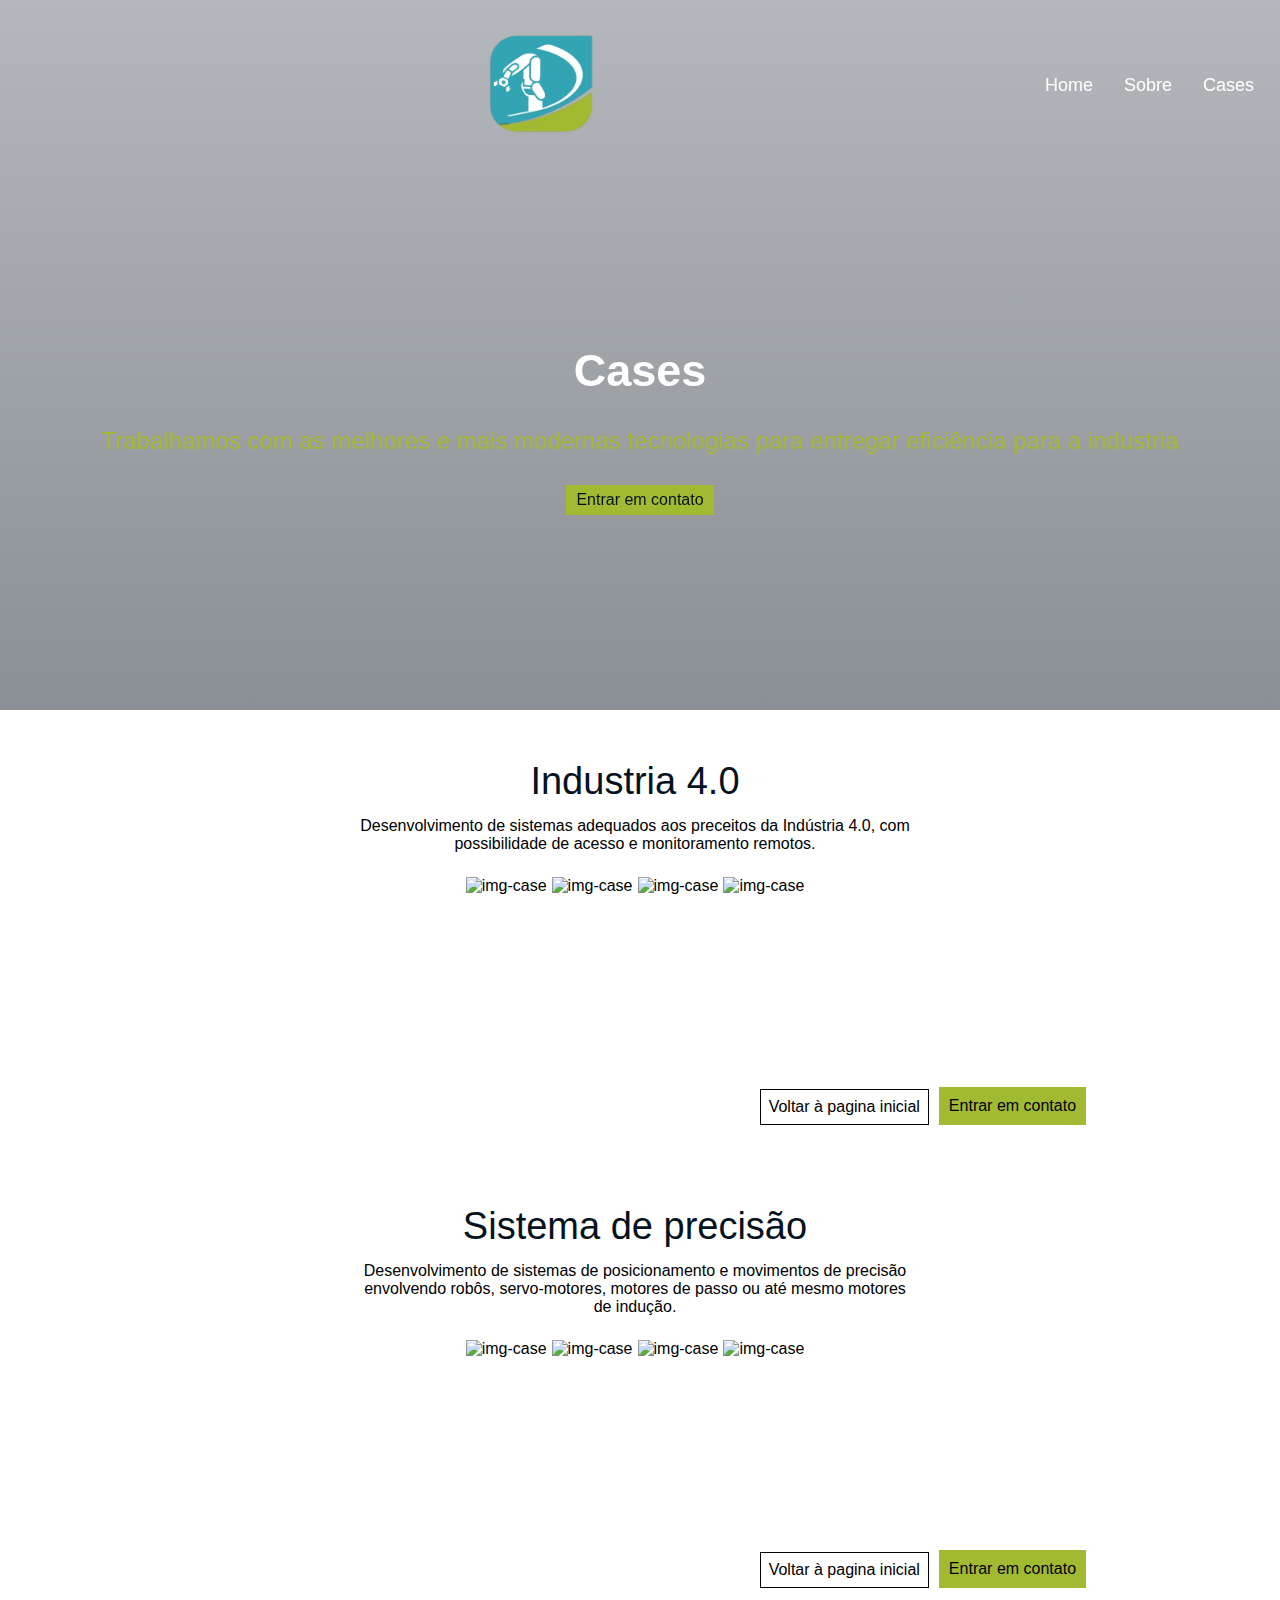
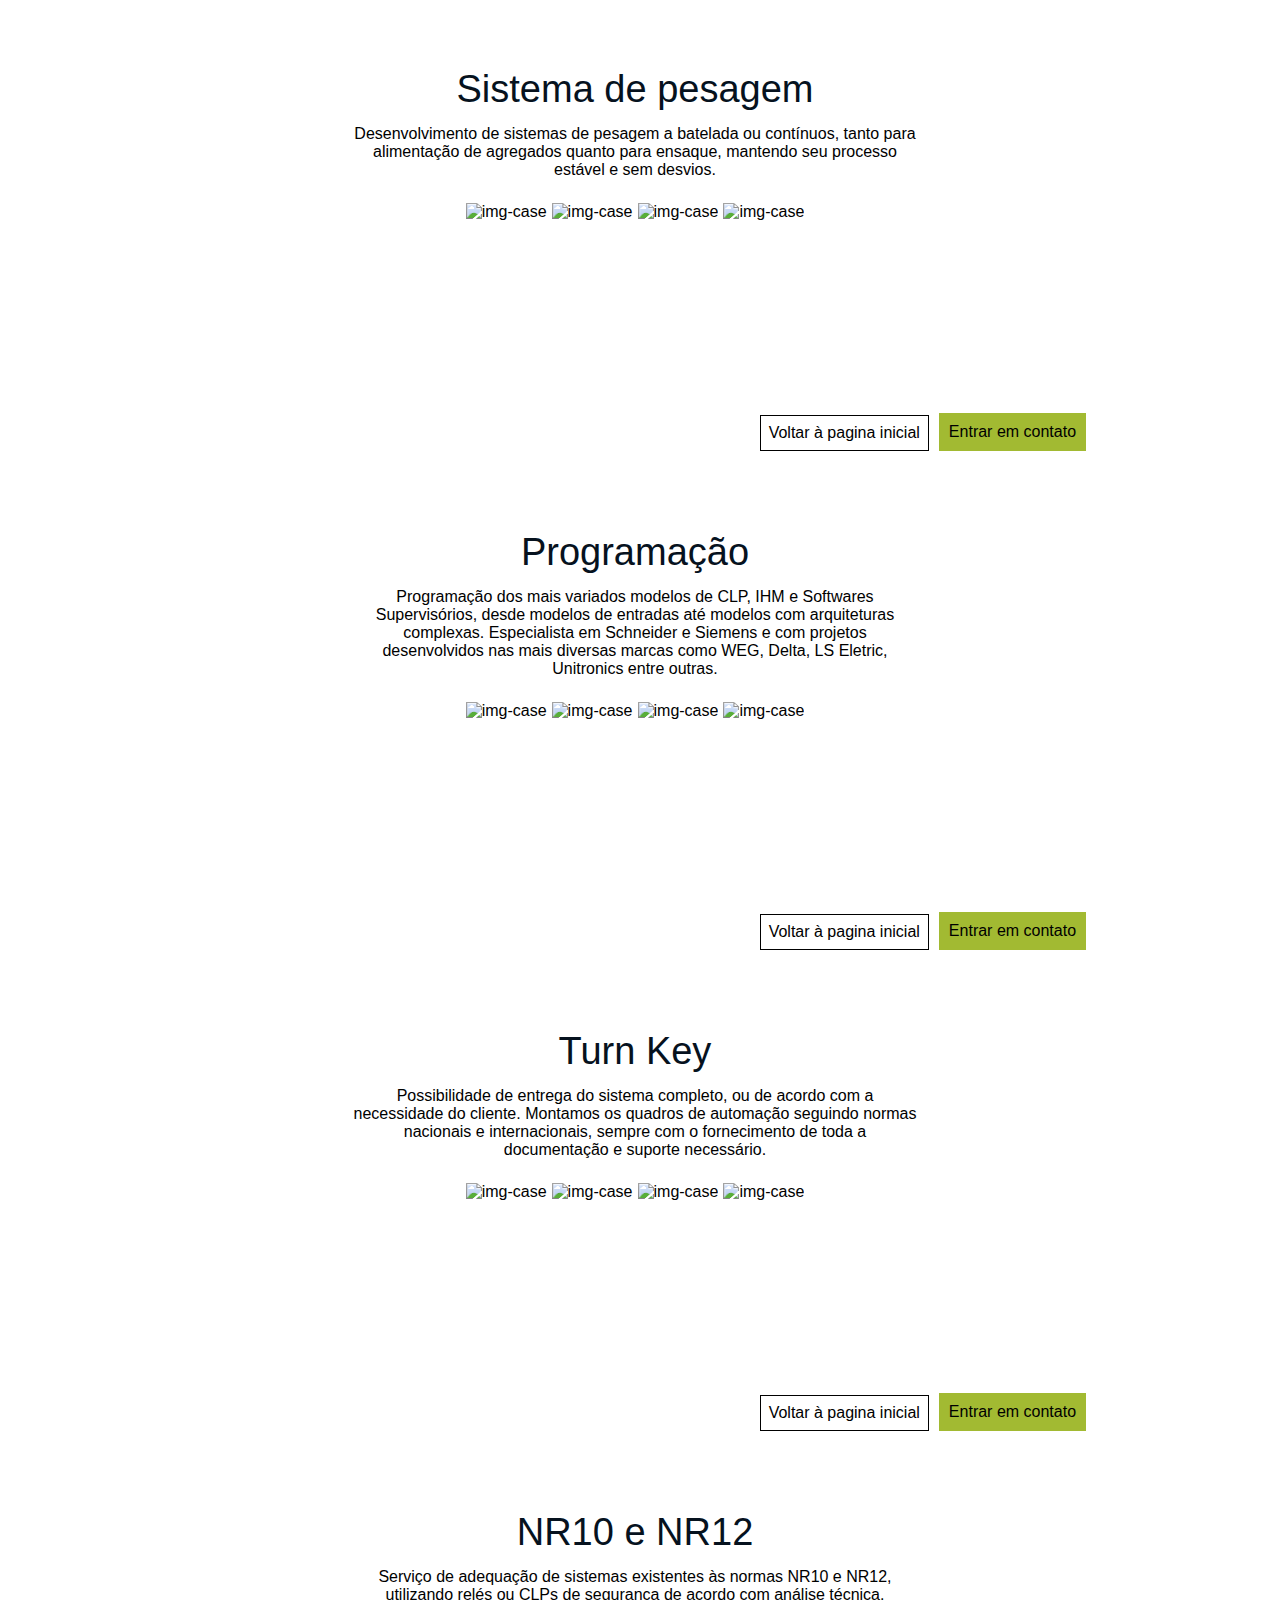
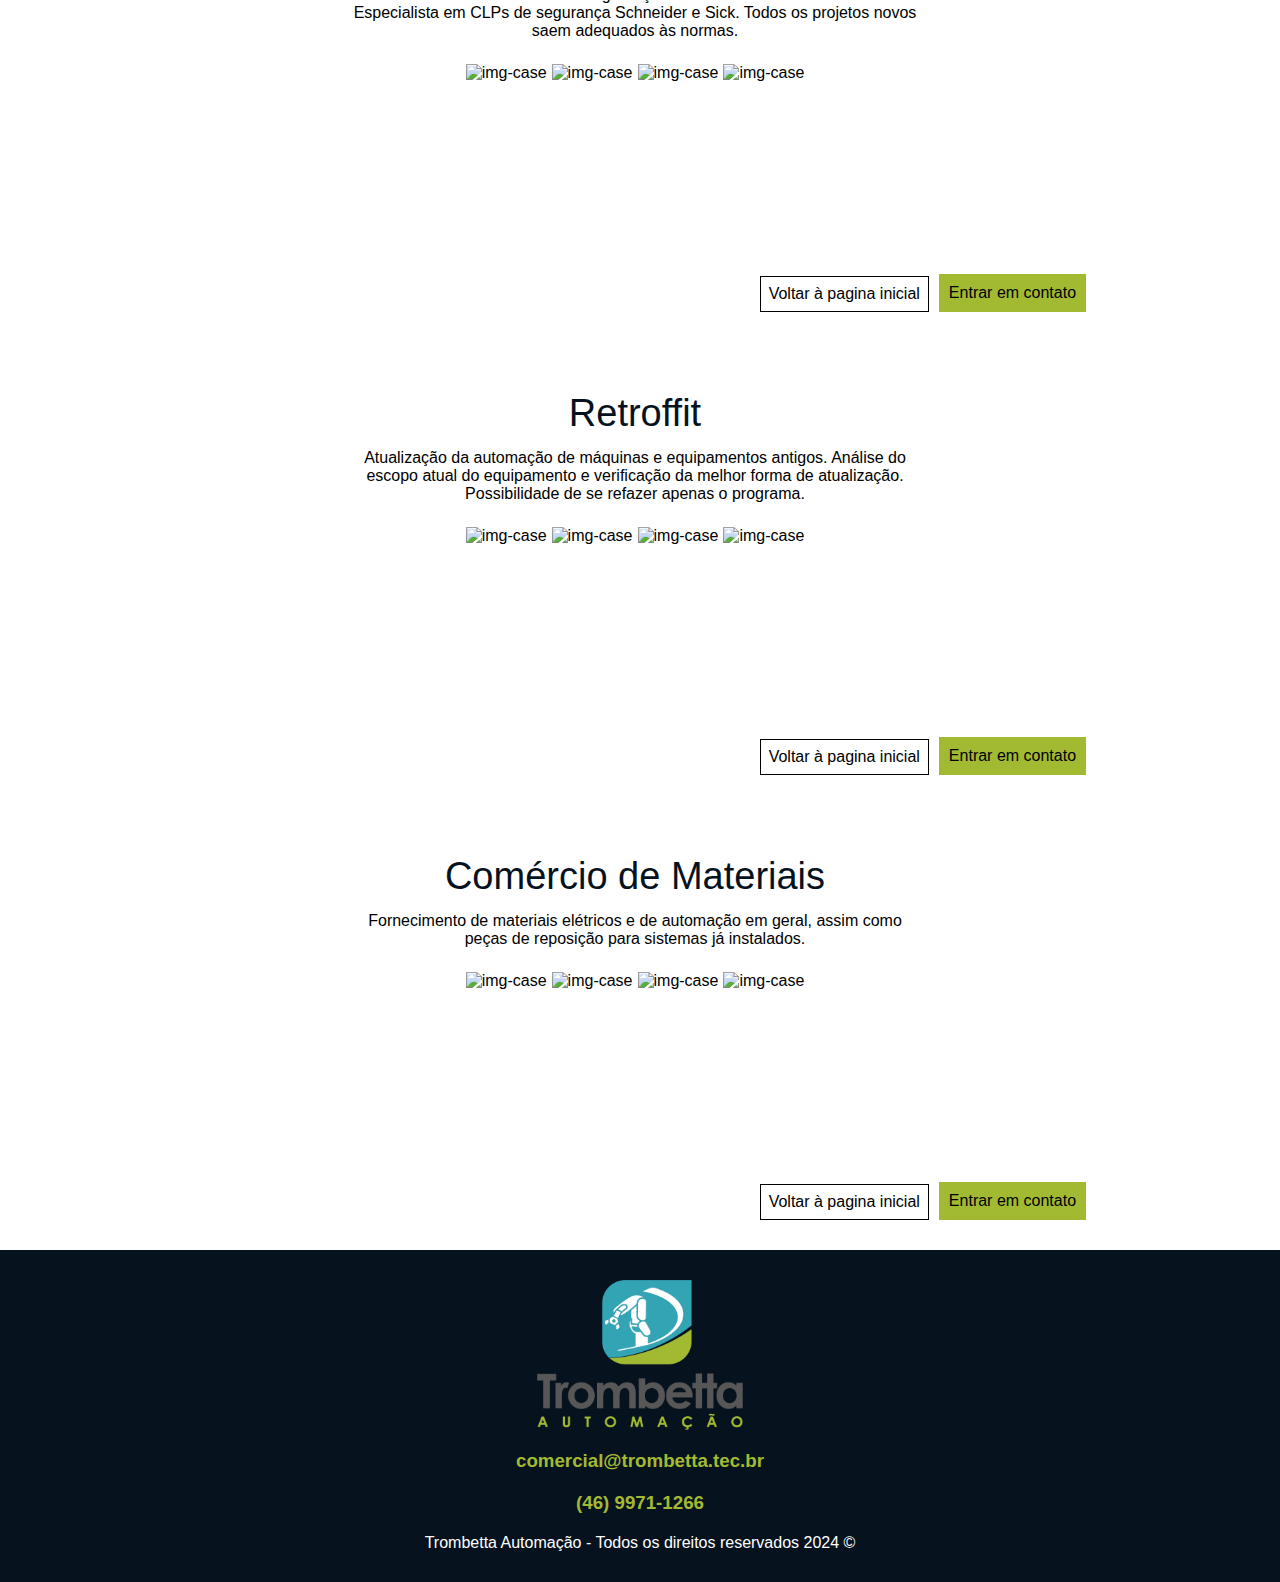
==== commit 9f1ced91: "layout" ====
--- a/cases.html
+++ b/cases.html
@@ -246,8 +246,8 @@
     <!--footer-->
     <footer class="footer">
         <img src="assets/Ativo 2TROMBETA_AUTO02.png" alt="">
-        <h3>email@email.com.br</h3>
-        <h3>(46) 9999-9999</h3>
+        <h3>comercial@trombetta.tec.br</h3>
+        <h3>(46) 9971-1266</h3>
         <span>Trombetta Automação - Todos os direitos reservados 2024 &copy;</span>
     </footer>
 </body>
--- a/styles.css
+++ b/styles.css
@@ -5,6 +5,7 @@
 :root{
     --principal:rgba(6, 18, 30, 0.1);
     --secundaria:#06121e;
+    --secundaria-light:#10385f;
     --verde1:#33a5b479;
     --musgo:#a2ba32;
     --musgo2:#a1ba32dc;
@@ -19,6 +20,7 @@
     font-family: sans-serif;
 }
 
+
 body{
     max-width: 100vw;
 }
@@ -35,11 +37,12 @@
 
 /*header*/
 .bg-header{
-    background-image: linear-gradient(to bottom, rgba(6, 18, 30, 0.1), #06121e83), url("./assets/11.svg");
-        background-position: center;
-        background-repeat: no-repeat;
-        background-size: cover;
-        z-index: -1;
+    background-image: linear-gradient(to bottom, rgba(6, 18, 30, 0.3), #06121e83), url("./assets/11.svg");
+    background-position: center;
+    background-repeat: no-repeat;
+    background-size: cover;
+    z-index: -1;
+    background-attachment: fixed;
 }
 
 .container {
@@ -325,11 +328,16 @@
 }
 
 .case{
-    display: flex;
-    flex-direction: column;
-    border-radius: 8px;
-    box-shadow: 0px -1px 17px -4px rgba(0, 0, 0, 0.5);
+    min-height: 300px;
+    display: flex;
+    flex-direction: column;
     overflow: hidden;
+    cursor: pointer;
+}
+
+.case:hover{
+    box-shadow: 0px 3px 5px var(--secundaria);
+    transition: 1s;
 }
 
 .case img{
@@ -355,6 +363,12 @@
     z-index: 99;
 }
 
+.case span{
+    font-size: 18px;
+    font-weight: 500;
+    color: var(--secundaria);
+}
+
 .case div a{
     padding: 4px 6px;
     background-color: var(--musgo);
@@ -380,7 +394,7 @@
     background-color: var(--secundaria);
     padding: 30px 30px 0px 30px;
     color: var(--musgo2);
-    font-size: 40px;
+    font-size: 30px;
 }
 
 .slides{
@@ -634,7 +648,7 @@
     align-items: center;
     justify-content: center;
     flex-direction: column;
-    padding:50px 10px 0 0;
+    padding:50px 10px 30px 0;
 }
 
 .cases-sextion span{
@@ -711,6 +725,6 @@
     }
 
     .cases-sextion p{
-        max-width: 80%;
+        max-width: 100%;
     }
 }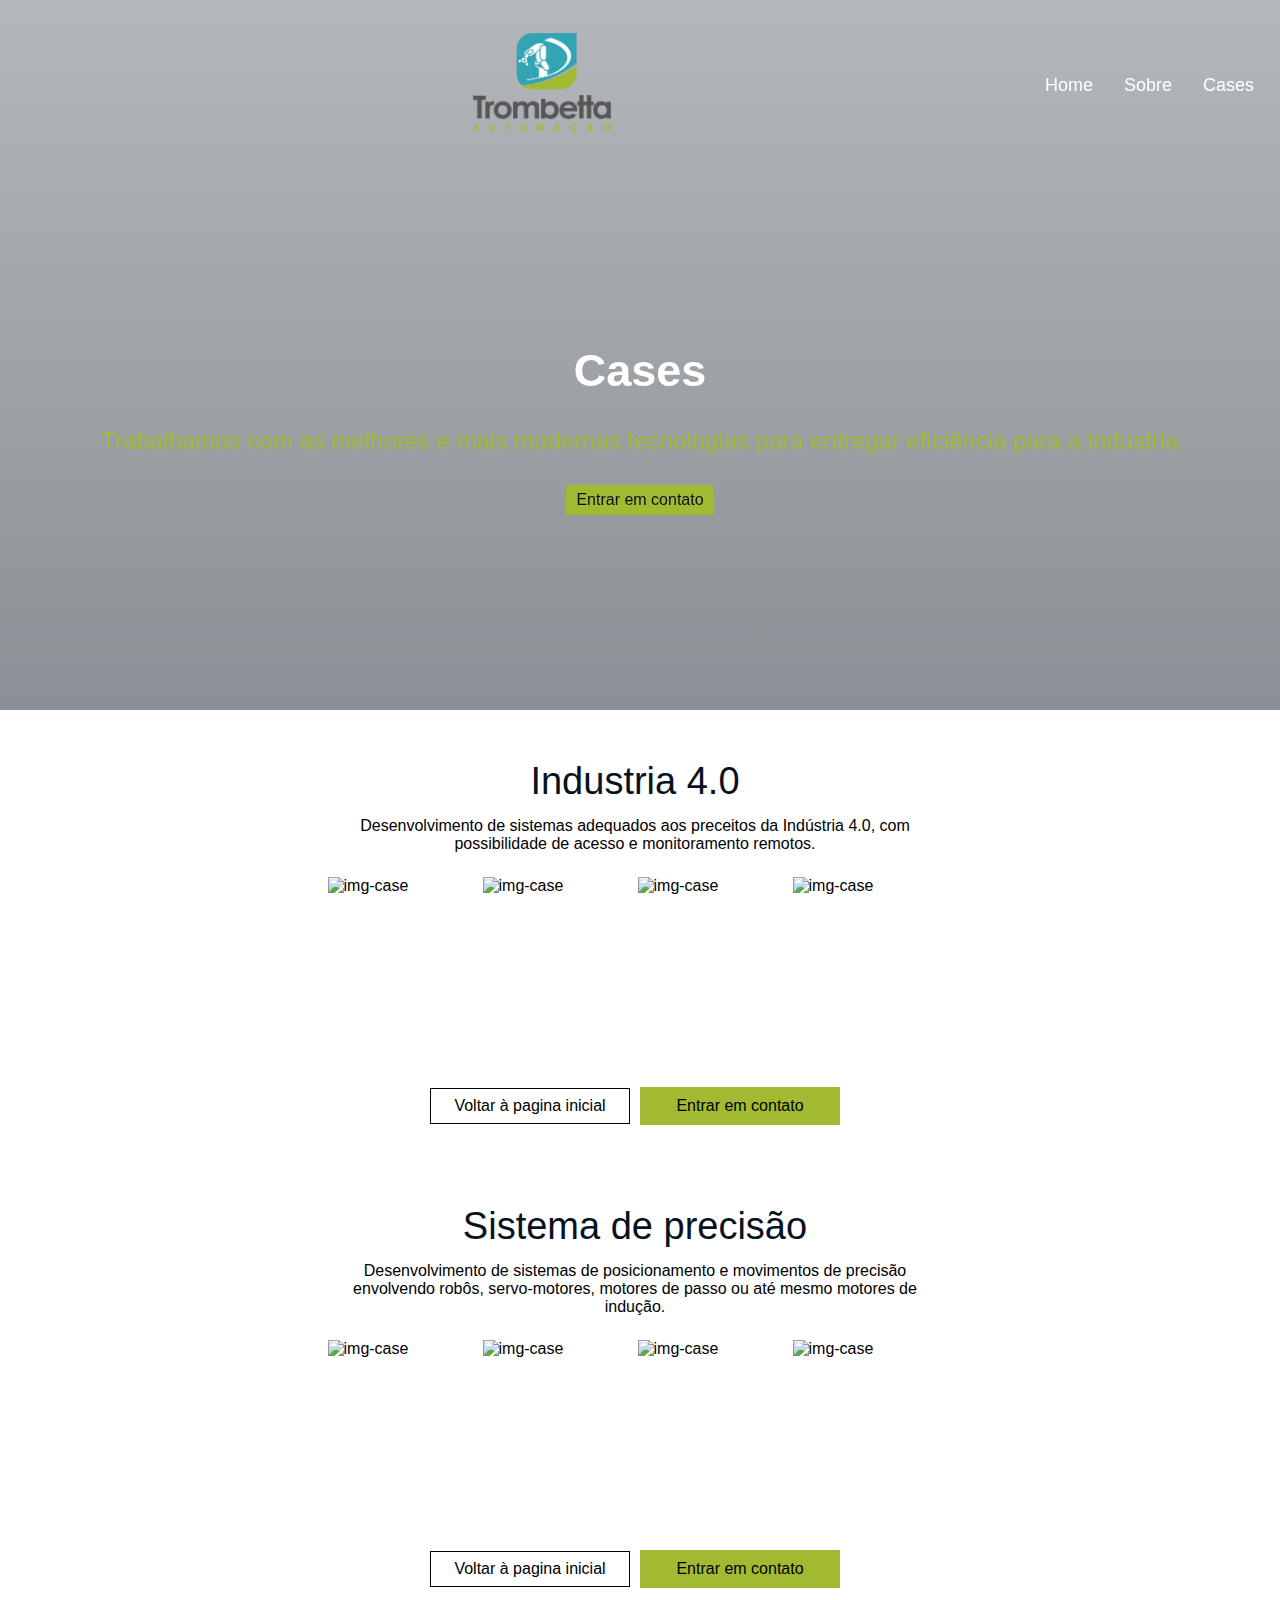
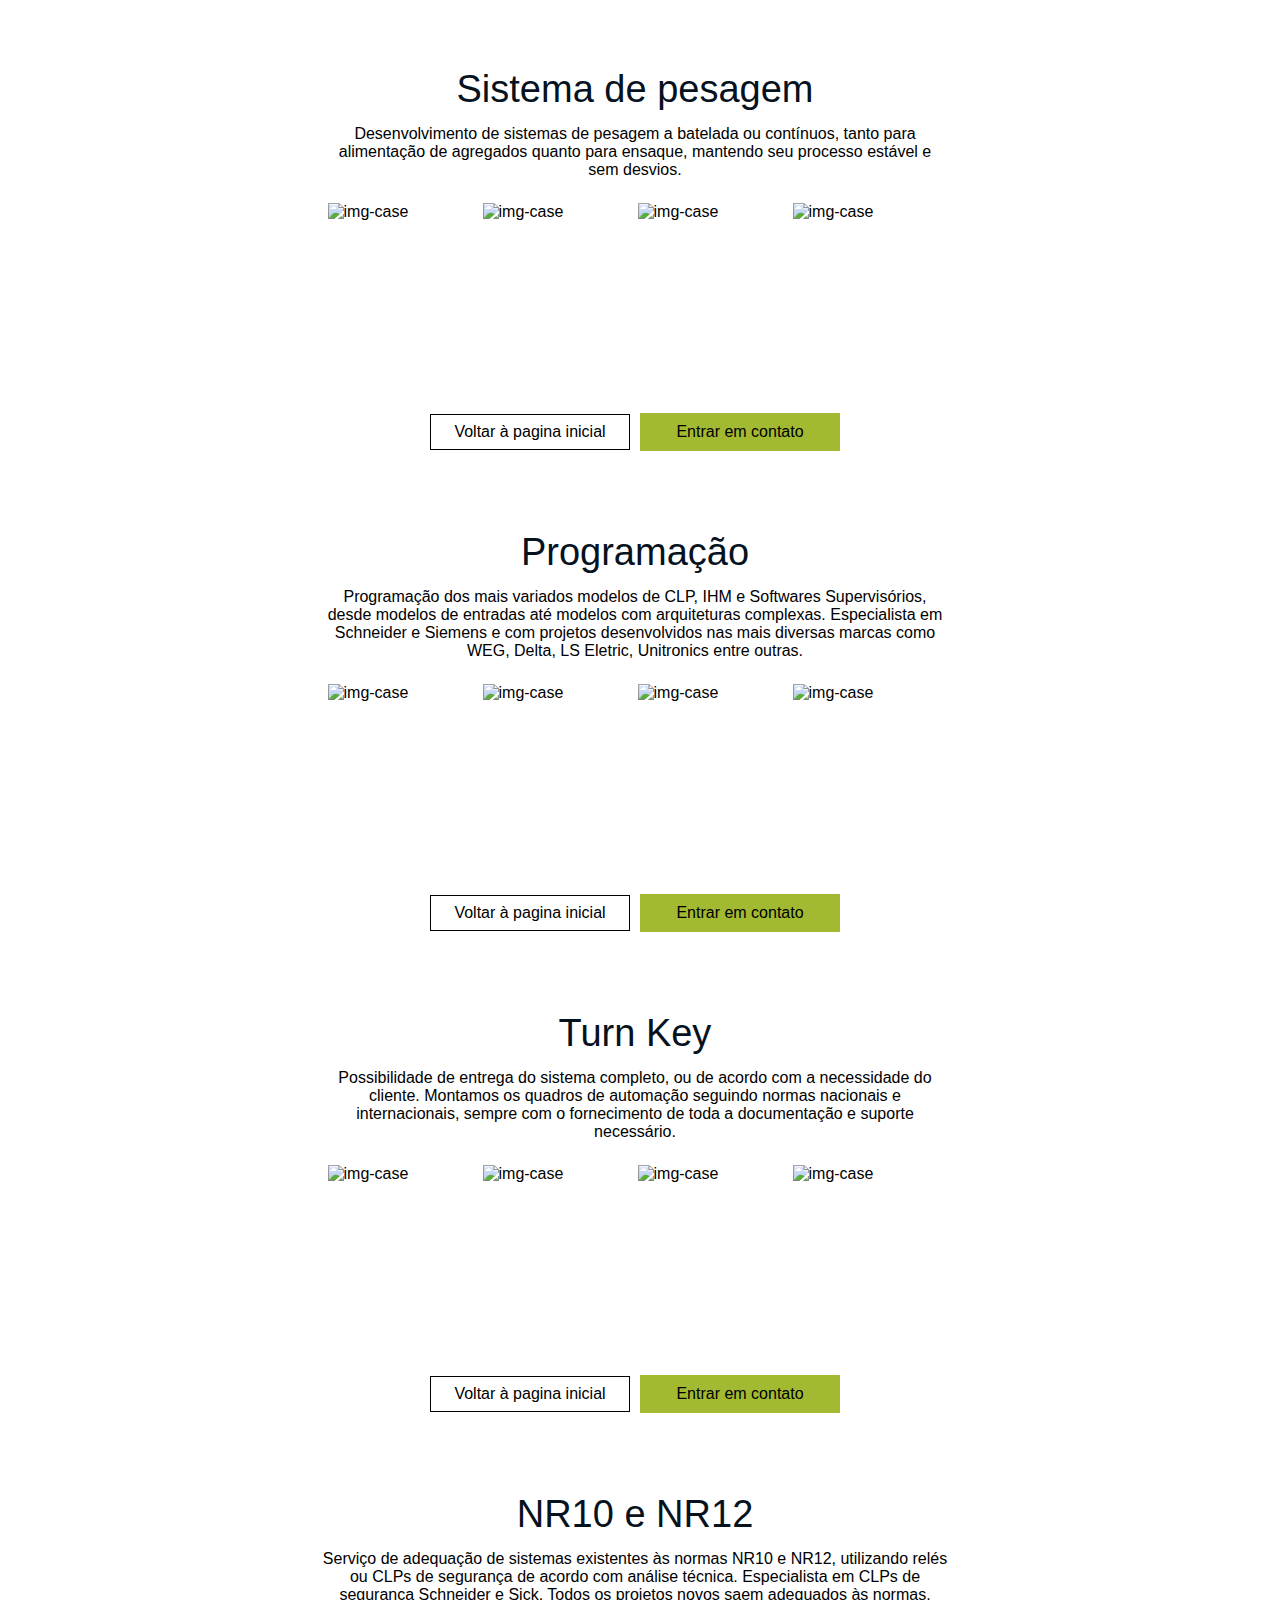
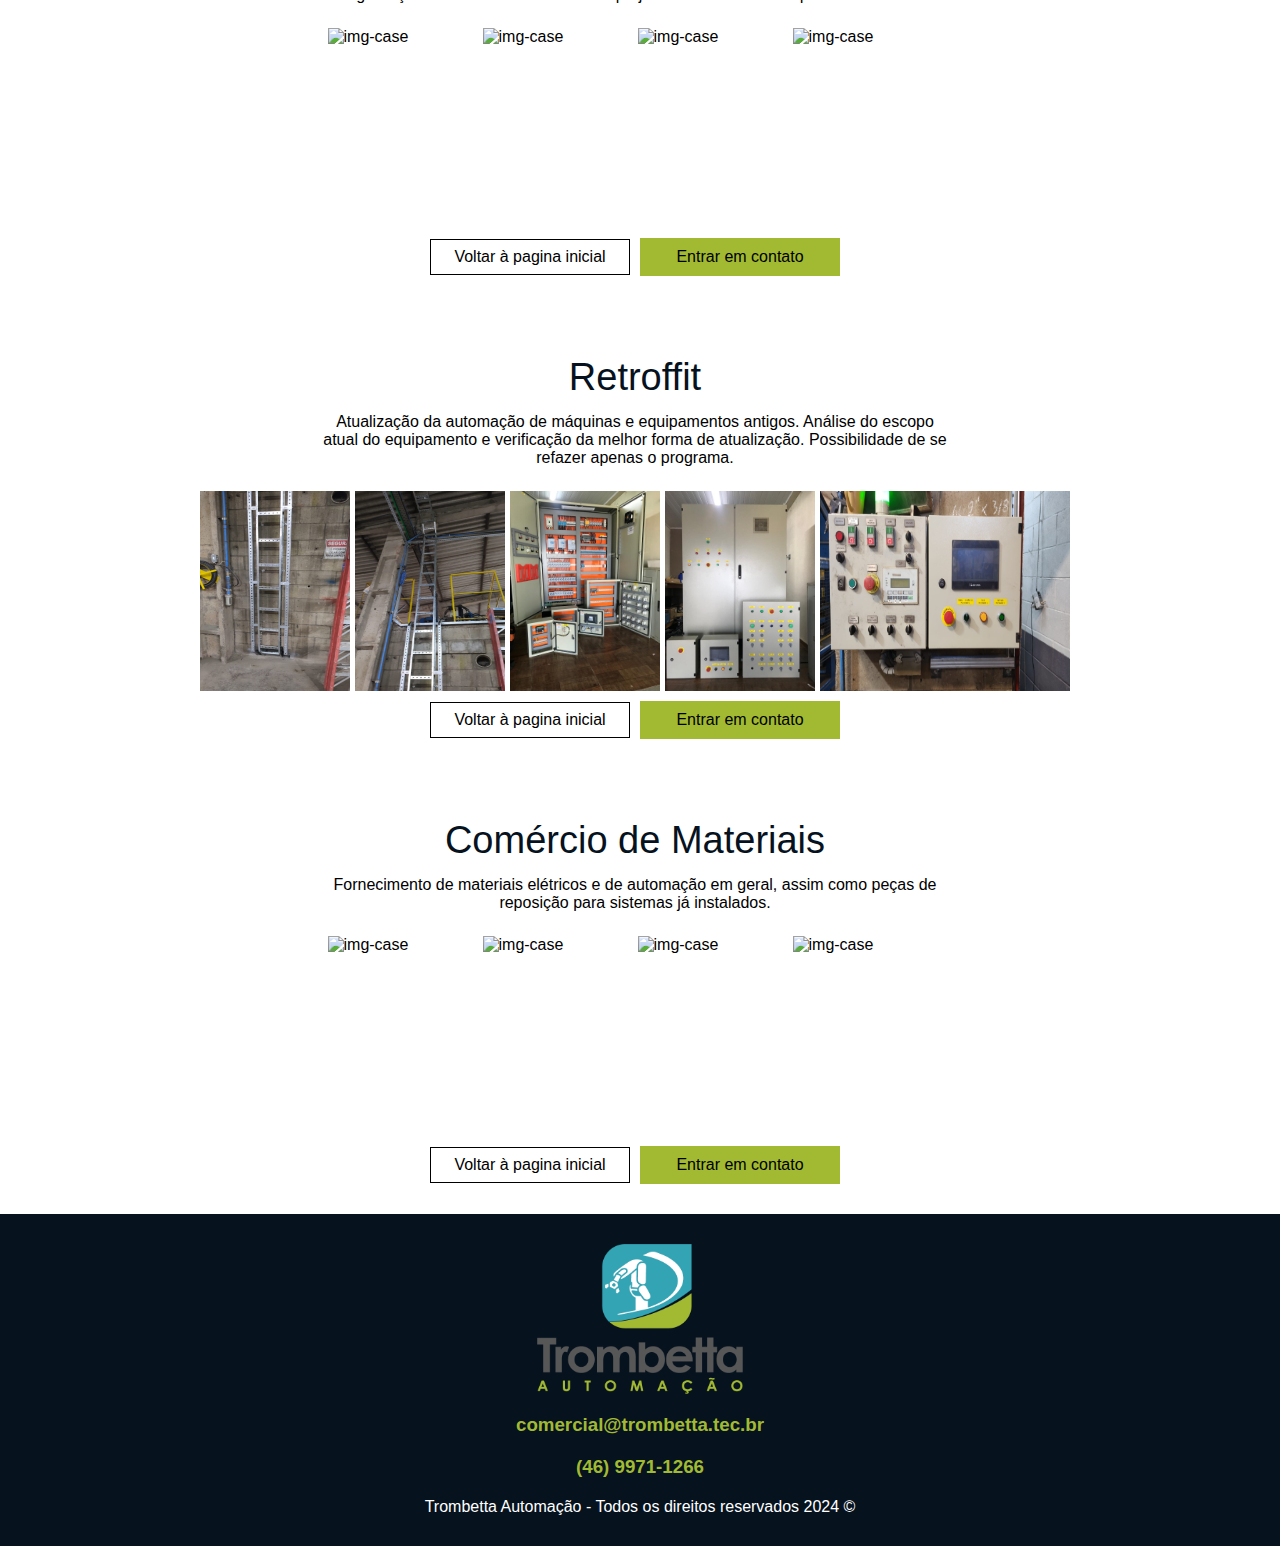
==== commit c13ccc84: "Atualização" ====
--- a/cases.html
+++ b/cases.html
@@ -32,7 +32,7 @@
                 <div class="logo-header" data-aos="flip-left"
                 data-aos-easing="ease-out-cubic"
                 data-aos-duration="2000">
-                    <img src="assets/logoheader-removebg-preview.png" alt="">
+                    <img src="assets/Ativo 2TROMBETA_AUTO02.png" alt="">
                 </div>
                 <div class="links-header" data-aos="fade-down">
                     <a href="index.html">Home</a>
@@ -209,10 +209,11 @@
                 Atualização da automação de máquinas e equipamentos antigos. Análise do escopo atual do equipamento e verificação da melhor forma de atualização. Possibilidade de se refazer apenas o programa.
             </p>
             <div class="img-cases-pg">
-                <img src="https://www.greensofttech.com/wp-content/uploads/2022/05/shutterstock_208141396-600.png" alt="img-case">
-                <img src="https://openeeg.sourceforge.net/doc/modeeg/Modification/modeeg16/ModularEEG16Ch.brd.png" alt="img-case">
-                <img src="https://rmtproje.com/img/uzman/otomasyon.png" alt="img-case">
-                <img src="https://www.greensofttech.com/wp-content/uploads/2022/05/shutterstock_208141396-600.png" alt="img-case">
+                <img src="assets/retro1.jpeg" alt="img-case">
+                <img src="assets/retro2.jpeg" alt="img-case">
+                <img src="assets/retro3.jpeg" alt="img-case">
+                <img src="assets/retro4.jpeg" alt="img-case">
+                <img src="assets/retro5.jpeg" alt="img-case">
             </div>
             <div class="container-div-button">
                 <a class="btn-pg-inicial" href="index.html">Voltar à pagina inicial</a>
--- a/styles.css
+++ b/styles.css
@@ -250,7 +250,7 @@
     font-weight: bold;
     text-align: center;
     margin: 0 auto;
-    width: 30%;
+    width: 200px;
     padding: 15px;
     background-color: var(--musgo);
     color: var(--secundaria);
@@ -264,7 +264,6 @@
     .img-sobre {
         display: none;
     }
-
     .sobre h2{
         text-align: center;
     }
@@ -372,6 +371,7 @@
 .case div a{
     padding: 4px 6px;
     background-color: var(--musgo);
+    color: black;
 }
 
 .case div a:hover{
@@ -545,6 +545,7 @@
 }
 
 .contato a{
+    
     margin: 0 auto;
     color: var(--musgo);
 }
@@ -574,10 +575,12 @@
 }
 
 .input-text{
-    height: 100px;
+    height: 60px;
 }
 
 .form button{
+    margin: auto;
+    width: 200px;
     cursor: pointer;
     color: var(--secundaria);
     font-weight: bold;
@@ -643,7 +646,7 @@
 /*cases.html*/
 .cases-sextion{
     margin: 0 auto;
-    max-width: 90%;
+    max-width: 100%;
     display: flex;
     align-items: center;
     justify-content: center;
@@ -666,15 +669,15 @@
 }
 .img-cases-pg{
     gap: 5px;
-    display: flex;
-    align-items: center;
     flex-wrap: wrap;
-    overflow: hidden;
+    display: flex;
+    align-items: center;
+    justify-content: center;
 }
 
 .img-cases-pg img{
-    flex: 1;
     height: 200px;
+    min-width: 150px;
     max-width: 250px;
     cursor: pointer;  
 }
@@ -687,20 +690,24 @@
 .container-div-button{
     width: 80%;
     display: flex;
-    align-items: end;
-    justify-content: end;
+    align-items: center;
+    justify-content: center;
     gap: 10px;
 }
 
 .link{
+    text-align: center;
     margin-top: 10px;
     color: black;
     background-color: var(--musgo);
     padding: 10px;
+    width: 200px;
 }
 
 
 .btn-pg-inicial{
+    text-align: center;
+    width: 200px;
     margin-top: 10px;
     color: black;
     border: 1px solid black;
@@ -712,7 +719,7 @@
         transform: scale(1);
     }
     100% {
-        transform: scale(1.2);
+        transform: scale(1.5);
     }
 }
 
